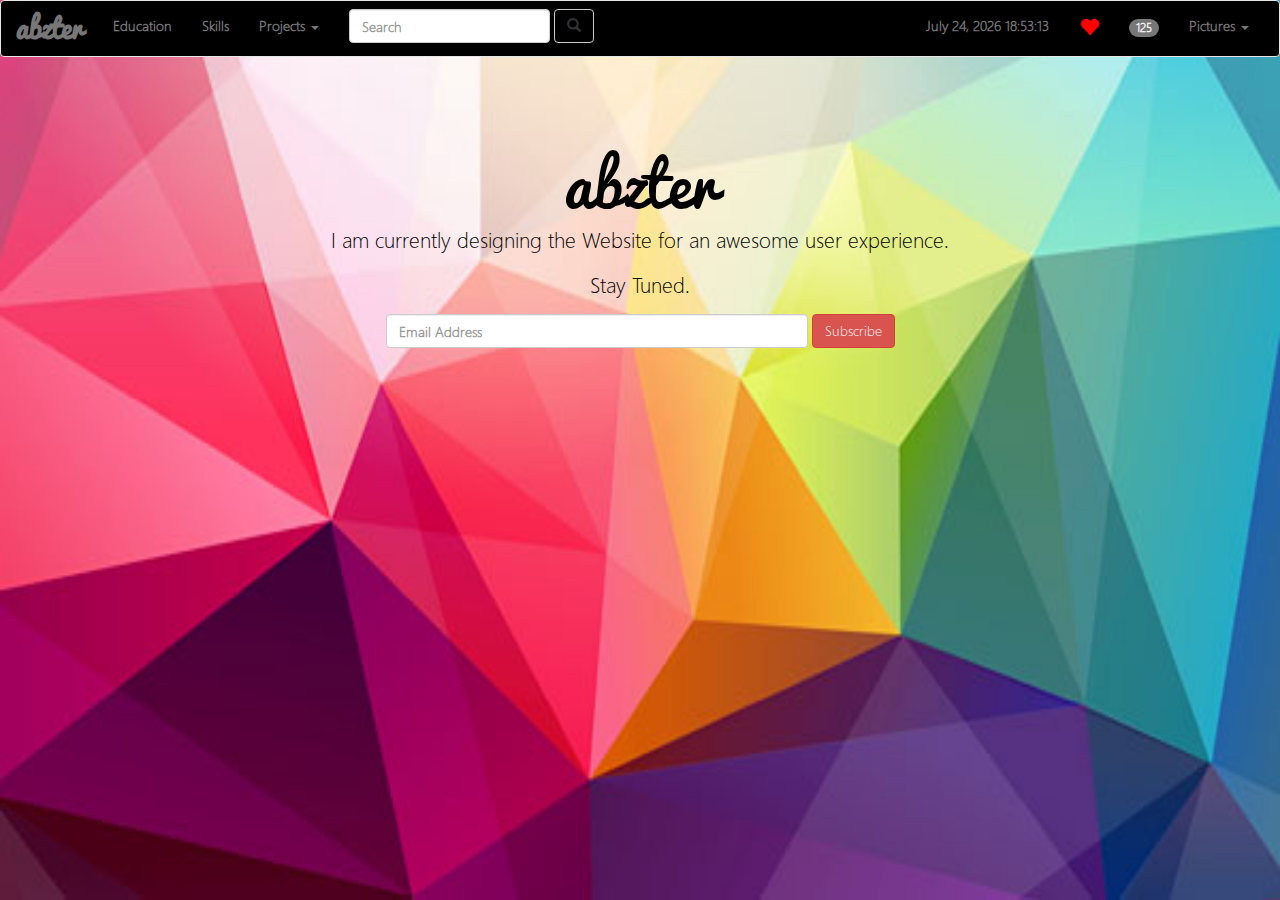
==== index.html @ 92db4ea9 "added github portfolio links" ====
<!DOCTYPE html>
<html lang="en">
<head>
<title>Abbas Hussain</title>
<meta charset="utf-8">
<meta name="viewport" content="width=device-width, initial-scale=1">
<link rel="stylesheet" href="http://maxcdn.bootstrapcdn.com/bootstrap/3.3.5/css/bootstrap.min.css">
<link rel="stylesheet" href="animations.css">
<script src="https://ajax.googleapis.com/ajax/libs/jquery/1.12.0/jquery.min.js"></script>
<script src="http://maxcdn.bootstrapcdn.com/bootstrap/3.3.6/js/bootstrap.min.js"></script>

<script src="jquery-2.2.1.min.js"></script>
<script type="text/javascript">
$(document).ready(function() {
  $('#SubscribeButton').click( function() {
    $('[data-toggle="tooltip"]').tooltip();   
    alert('How are you today !!!');
  });
});
</script>


<style>

.mycarouselclass {
  height : 100% ;
}

img {
  object-fit: cover;
  overflow: hidden;
    }

body {
  background-image: url("08.jpg");
  background-repeat: no-repeat;
  background-position: center;
  background-attachment: fixed;
  background-size:100% 100% ;
}

.navbar-default {
  background: rgba(0 ,0 ,0 ,1);
}

#jumbo1 {
  background: rgba(200 ,54 ,54 ,0);
}

#searchbutton {
  background: rgba(0 ,0 ,0 ,0);
}

@font-face {
  font-family: microsoftFont;
    src: url(segoeuil.ttf);
}

@font-face {
  font-family: pacifico;
  src: url(Pacifico.ttf);
}

div {
  font-family: microsoftFont;
  font-weight: bold;
  
}

.name_hover {
  background-color: #ffffff; 
  font-weight: bold;
  }

.glyphicon.glyphicon-heart {
    font-size: 20px;
  color : red ;
}

.glyphicon_heart_hover {
  color : red ;
}

#container1 {
  color: black ;
}


#brandName , #name2 {
  font-family: pacifico;
}

#brandName {
  font-size: 28px;
}
</style>

</head>
<body>
  <nav class="navbar navbar-default">
    <div class="container-fluid">
    <!-- Brand and toggle get grouped for better mobile display -->
      <div class="navbar-header">
        <button type="button" class="navbar-toggle collapsed" data-toggle="collapse" data-target="#bs-example-navbar-collapse-1" aria-expanded="false">
          <span class="sr-only">Toggle navigation</span>
          <span class="icon-bar"></span>
          <span class="icon-bar"></span>
          <span class="icon-bar"></span>
        </button>
        <a class="navbar-brand" href="#" id="brandName">abzter</a>
      </div>

    <!-- Collect the nav links, forms, and other content for toggling -->
      <div class="collapse navbar-collapse" id="bs-example-navbar-collapse-1">
        <ul class="nav navbar-nav">
          <li id="li1"><a href="#">Education <span class="sr-only">(current)</span></a></li>
          <li id="li2"><a href="#">Skills</a></li>
          <li class="dropdown" id="dropdown1">
            <a href="http://google.com" class="dropdown-toggle" data-toggle="dropdown" role="button" aria-haspopup="true" aria-expanded="false">Projects <span class="caret"></span></a>
            <ul class="dropdown-menu">
              <li><a href="https://github.com/abzter10690/">TreeFinder</a></li>
              <li><a href="https://github.com/abzter10690/LibrarySystem">Library Management System</a></li>
              <li><a href="https://github.com/abzter10690/ExpertizaChefSolo">Automated Deployment of Ruby on Rails App</a></li>
              <li><a href="#"></a></li>
              <li role="separator" class="divider"></li>
              <li><a href="https://github.com/abzter10690/">Twitter Sentiment Analysis</a></li>
              <li><a href="https://github.com/abzter10690/">Music Recommendation System</a></li>
              <li role="separator" class="divider"></li>
              <!--<li><a href="https://github.com/abzter10690/">Insurance Bundling App Prototype</a></li> -->
            </ul>
          </li>
        </ul>

        <form class="navbar-form navbar-left" role="search">
          <div class="form-group">
            <input type="text" class="form-control" placeholder="Search">
          </div>
          <button type="submit" class="btn btn-default" id="searchbutton"><span class="glyphicon glyphicon-search"></span></button>
        </form>
    
        <ul class="nav navbar-nav navbar-right">
        <!-- <li id="li3"><a href="#">Pictures</a></li> --> 
          <li class="dropdown"><a href="#" ><span id="clockbox"></span></a></li>   
          <li class="dropdown">
            <a href="#" data-toggle="tooltip" title="Yes I Like it."><span class="glyphicon glyphicon-heart pulse" id="glyph1"></span></a>      
          </li>
          <li class="dropdown"><a href="#"><span class="badge">125</span></a></li>
          <li class="dropdown" id="dropdown2">
            <a href="#" class="dropdown-toggle" data-toggle="dropdown" role="button" aria-haspopup="true" aria-expanded="false">Pictures <span class="caret"></span></a>
            <ul class="dropdown-menu">
              <li><a href="#">NCSU Life</a></li>
              <li><a href="#">New York Trip</a></li>
              <li><a href="#">Mumbai Trip</a></li>
              <li role="separator" class="divider"></li>
              <li><a href="#">Nikah</a></li>
            </ul>
          </li>
        </ul>
    </div><!-- /.navbar-collapse -->
  </div><!-- /.container-fluid -->
</nav>
 
<div class="container" id="container1">
  <div class="jumbotron text-center" id="jumbo1">
    <h1 id="name2">abzter</h1>
    <p>I am currently designing the Website for an awesome user experience.</p>
    <p>Stay Tuned.</p>
    <form class="form-inline">
    <input type="email" class="form-control" size="50" placeholder="Email Address">
    <button type="button" class="btn btn-danger" id="SubscribeButton">Subscribe</button>
    </form>
  </div>
</div>


<script type="text/javascript">

  $('#searchbutton').hover(
  function () {$('#searchbutton').css('background','rgba(256 ,256 , 256 ,1)');} , 
  function () {$('#searchbutton').css('background','rgba(256 ,256 , 256 ,0)');}
  );
  $('#dropdown1').hover(function(){$(this).toggleClass('active');});
  $('#dropdown2').hover(function(){$(this).toggleClass('active');});
  $('#li1').hover(function(){$(this).toggleClass('active');});
  $('#li2').hover(function(){$(this).toggleClass('active');});
  $('.glyphicon').hover(
        function () {
            $(this).addClass('glyphicon_heart_hover');
        },
        function () {
            $(this).removeClass('glyphicon_heart_hover');
        }
    );
</script>

<script type="text/javascript">
var tmonth=new Array("January","February","March","April","May","June","July","August","September","October","November","December");

function GetClock(){
var d=new Date();
var nmonth=d.getMonth(),ndate=d.getDate(),nyear=d.getYear();
if(nyear<1000) nyear+=1900;

var nhour=d.getHours(),nmin=d.getMinutes(),nsec=d.getSeconds();
if(nmin<=9) nmin="0"+nmin
if(nsec<=9) nsec="0"+nsec;

document.getElementById('clockbox').innerHTML=""+tmonth[nmonth]+" "+ndate+", "+nyear+" "+nhour+":"+nmin+":"+nsec+"";
}

window.onload=function(){
GetClock();
setInterval(GetClock,1000);
}
</script>




</body>
</html>
---- animations.css ----
/*
==============================================
CSS3 ANIMATION CHEAT SHEET
==============================================

Made by Justin Aguilar

www.justinaguilar.com/animations/

Questions, comments, concerns, love letters:
justin@justinaguilar.com
==============================================
*/

/*
==============================================
slideDown
==============================================
*/


.slideDown{
	animation-name: slideDown;
	-webkit-animation-name: slideDown;	

	animation-duration: 1s;	
	-webkit-animation-duration: 1s;

	animation-timing-function: ease;	
	-webkit-animation-timing-function: ease;	

	visibility: visible !important;						
}

@keyframes slideDown {
	0% {
		transform: translateY(-100%);
	}
	50%{
		transform: translateY(8%);
	}
	65%{
		transform: translateY(-4%);
	}
	80%{
		transform: translateY(4%);
	}
	95%{
		transform: translateY(-2%);
	}			
	100% {
		transform: translateY(0%);
	}		
}

@-webkit-keyframes slideDown {
	0% {
		-webkit-transform: translateY(-100%);
	}
	50%{
		-webkit-transform: translateY(8%);
	}
	65%{
		-webkit-transform: translateY(-4%);
	}
	80%{
		-webkit-transform: translateY(4%);
	}
	95%{
		-webkit-transform: translateY(-2%);
	}			
	100% {
		-webkit-transform: translateY(0%);
	}	
}

/*
==============================================
slideUp
==============================================
*/


.slideUp{
	animation-name: slideUp;
	-webkit-animation-name: slideUp;	

	animation-duration: 1s;	
	-webkit-animation-duration: 1s;

	animation-timing-function: ease;	
	-webkit-animation-timing-function: ease;

	visibility: visible !important;			
}

@keyframes slideUp {
	0% {
		transform: translateY(100%);
	}
	50%{
		transform: translateY(-8%);
	}
	65%{
		transform: translateY(4%);
	}
	80%{
		transform: translateY(-4%);
	}
	95%{
		transform: translateY(2%);
	}			
	100% {
		transform: translateY(0%);
	}	
}

@-webkit-keyframes slideUp {
	0% {
		-webkit-transform: translateY(100%);
	}
	50%{
		-webkit-transform: translateY(-8%);
	}
	65%{
		-webkit-transform: translateY(4%);
	}
	80%{
		-webkit-transform: translateY(-4%);
	}
	95%{
		-webkit-transform: translateY(2%);
	}			
	100% {
		-webkit-transform: translateY(0%);
	}	
}

/*
==============================================
slideLeft
==============================================
*/


.slideLeft{
	animation-name: slideLeft;
	-webkit-animation-name: slideLeft;	

	animation-duration: 1s;	
	-webkit-animation-duration: 1s;

	animation-timing-function: ease-in-out;	
	-webkit-animation-timing-function: ease-in-out;		

	visibility: visible !important;	
}

@keyframes slideLeft {
	0% {
		transform: translateX(150%);
	}
	50%{
		transform: translateX(-8%);
	}
	65%{
		transform: translateX(4%);
	}
	80%{
		transform: translateX(-4%);
	}
	95%{
		transform: translateX(2%);
	}			
	100% {
		transform: translateX(0%);
	}
}

@-webkit-keyframes slideLeft {
	0% {
		-webkit-transform: translateX(150%);
	}
	50%{
		-webkit-transform: translateX(-8%);
	}
	65%{
		-webkit-transform: translateX(4%);
	}
	80%{
		-webkit-transform: translateX(-4%);
	}
	95%{
		-webkit-transform: translateX(2%);
	}			
	100% {
		-webkit-transform: translateX(0%);
	}
}

/*
==============================================
slideRight
==============================================
*/


.slideRight{
	animation-name: slideRight;
	-webkit-animation-name: slideRight;	

	animation-duration: 1s;	
	-webkit-animation-duration: 1s;

	animation-timing-function: ease-in-out;	
	-webkit-animation-timing-function: ease-in-out;		

	visibility: visible !important;	
}

@keyframes slideRight {
	0% {
		transform: translateX(-150%);
	}
	50%{
		transform: translateX(8%);
	}
	65%{
		transform: translateX(-4%);
	}
	80%{
		transform: translateX(4%);
	}
	95%{
		transform: translateX(-2%);
	}			
	100% {
		transform: translateX(0%);
	}	
}

@-webkit-keyframes slideRight {
	0% {
		-webkit-transform: translateX(-150%);
	}
	50%{
		-webkit-transform: translateX(8%);
	}
	65%{
		-webkit-transform: translateX(-4%);
	}
	80%{
		-webkit-transform: translateX(4%);
	}
	95%{
		-webkit-transform: translateX(-2%);
	}			
	100% {
		-webkit-transform: translateX(0%);
	}
}

/*
==============================================
slideExpandUp
==============================================
*/


.slideExpandUp{
	animation-name: slideExpandUp;
	-webkit-animation-name: slideExpandUp;	

	animation-duration: 1.6s;	
	-webkit-animation-duration: 1.6s;

	animation-timing-function: ease-out;	
	-webkit-animation-timing-function: ease -out;

	visibility: visible !important;	
}

@keyframes slideExpandUp {
	0% {
		transform: translateY(100%) scaleX(0.5);
	}
	30%{
		transform: translateY(-8%) scaleX(0.5);
	}	
	40%{
		transform: translateY(2%) scaleX(0.5);
	}
	50%{
		transform: translateY(0%) scaleX(1.1);
	}
	60%{
		transform: translateY(0%) scaleX(0.9);		
	}
	70% {
		transform: translateY(0%) scaleX(1.05);
	}			
	80%{
		transform: translateY(0%) scaleX(0.95);		
	}
	90% {
		transform: translateY(0%) scaleX(1.02);
	}	
	100%{
		transform: translateY(0%) scaleX(1);		
	}
}

@-webkit-keyframes slideExpandUp {
	0% {
		-webkit-transform: translateY(100%) scaleX(0.5);
	}
	30%{
		-webkit-transform: translateY(-8%) scaleX(0.5);
	}	
	40%{
		-webkit-transform: translateY(2%) scaleX(0.5);
	}
	50%{
		-webkit-transform: translateY(0%) scaleX(1.1);
	}
	60%{
		-webkit-transform: translateY(0%) scaleX(0.9);		
	}
	70% {
		-webkit-transform: translateY(0%) scaleX(1.05);
	}			
	80%{
		-webkit-transform: translateY(0%) scaleX(0.95);		
	}
	90% {
		-webkit-transform: translateY(0%) scaleX(1.02);
	}	
	100%{
		-webkit-transform: translateY(0%) scaleX(1);		
	}
}

/*
==============================================
expandUp
==============================================
*/


.expandUp{
	animation-name: expandUp;
	-webkit-animation-name: expandUp;	

	animation-duration: 0.7s;	
	-webkit-animation-duration: 0.7s;

	animation-timing-function: ease;	
	-webkit-animation-timing-function: ease;		

	visibility: visible !important;	
}

@keyframes expandUp {
	0% {
		transform: translateY(100%) scale(0.6) scaleY(0.5);
	}
	60%{
		transform: translateY(-7%) scaleY(1.12);
	}
	75%{
		transform: translateY(3%);
	}	
	100% {
		transform: translateY(0%) scale(1) scaleY(1);
	}	
}

@-webkit-keyframes expandUp {
	0% {
		-webkit-transform: translateY(100%) scale(0.6) scaleY(0.5);
	}
	60%{
		-webkit-transform: translateY(-7%) scaleY(1.12);
	}
	75%{
		-webkit-transform: translateY(3%);
	}	
	100% {
		-webkit-transform: translateY(0%) scale(1) scaleY(1);
	}	
}

/*
==============================================
fadeIn
==============================================
*/

.fadeIn{
	animation-name: fadeIn;
	-webkit-animation-name: fadeIn;	

	animation-duration: 1.5s;	
	-webkit-animation-duration: 1.5s;

	animation-timing-function: ease-in-out;	
	-webkit-animation-timing-function: ease-in-out;		

	visibility: visible !important;	
}

@keyframes fadeIn {
	0% {
		transform: scale(0);
		opacity: 0.0;		
	}
	60% {
		transform: scale(1.1);	
	}
	80% {
		transform: scale(0.9);
		opacity: 1;	
	}	
	100% {
		transform: scale(1);
		opacity: 1;	
	}		
}

@-webkit-keyframes fadeIn {
	0% {
		-webkit-transform: scale(0);
		opacity: 0.0;		
	}
	60% {
		-webkit-transform: scale(1.1);
	}
	80% {
		-webkit-transform: scale(0.9);
		opacity: 1;	
	}	
	100% {
		-webkit-transform: scale(1);
		opacity: 1;	
	}		
}

/*
==============================================
expandOpen
==============================================
*/


.expandOpen{
	animation-name: expandOpen;
	-webkit-animation-name: expandOpen;	

	animation-duration: 1.2s;	
	-webkit-animation-duration: 1.2s;

	animation-timing-function: ease-out;	
	-webkit-animation-timing-function: ease-out;	

	visibility: visible !important;	
}

@keyframes expandOpen {
	0% {
		transform: scale(1.8);		
	}
	50% {
		transform: scale(0.95);
	}	
	80% {
		transform: scale(1.05);
	}
	90% {
		transform: scale(0.98);
	}	
	100% {
		transform: scale(1);
	}			
}

@-webkit-keyframes expandOpen {
	0% {
		-webkit-transform: scale(1.8);		
	}
	50% {
		-webkit-transform: scale(0.95);
	}	
	80% {
		-webkit-transform: scale(1.05);
	}
	90% {
		-webkit-transform: scale(0.98);
	}	
	100% {
		-webkit-transform: scale(1);
	}					
}

/*
==============================================
bigEntrance
==============================================
*/


.bigEntrance{
	animation-name: bigEntrance;
	-webkit-animation-name: bigEntrance;	

	animation-duration: 1.6s;	
	-webkit-animation-duration: 1.6s;

	animation-timing-function: ease-out;	
	-webkit-animation-timing-function: ease-out;	

	visibility: visible !important;			
}

@keyframes bigEntrance {
	0% {
		transform: scale(0.3) rotate(6deg) translateX(-30%) translateY(30%);
		opacity: 0.2;
	}
	30% {
		transform: scale(1.03) rotate(-2deg) translateX(2%) translateY(-2%);		
		opacity: 1;
	}
	45% {
		transform: scale(0.98) rotate(1deg) translateX(0%) translateY(0%);
		opacity: 1;
	}
	60% {
		transform: scale(1.01) rotate(-1deg) translateX(0%) translateY(0%);		
		opacity: 1;
	}	
	75% {
		transform: scale(0.99) rotate(1deg) translateX(0%) translateY(0%);
		opacity: 1;
	}
	90% {
		transform: scale(1.01) rotate(0deg) translateX(0%) translateY(0%);		
		opacity: 1;
	}	
	100% {
		transform: scale(1) rotate(0deg) translateX(0%) translateY(0%);
		opacity: 1;
	}		
}

@-webkit-keyframes bigEntrance {
	0% {
		-webkit-transform: scale(0.3) rotate(6deg) translateX(-30%) translateY(30%);
		opacity: 0.2;
	}
	30% {
		-webkit-transform: scale(1.03) rotate(-2deg) translateX(2%) translateY(-2%);		
		opacity: 1;
	}
	45% {
		-webkit-transform: scale(0.98) rotate(1deg) translateX(0%) translateY(0%);
		opacity: 1;
	}
	60% {
		-webkit-transform: scale(1.01) rotate(-1deg) translateX(0%) translateY(0%);		
		opacity: 1;
	}	
	75% {
		-webkit-transform: scale(0.99) rotate(1deg) translateX(0%) translateY(0%);
		opacity: 1;
	}
	90% {
		-webkit-transform: scale(1.01) rotate(0deg) translateX(0%) translateY(0%);		
		opacity: 1;
	}	
	100% {
		-webkit-transform: scale(1) rotate(0deg) translateX(0%) translateY(0%);
		opacity: 1;
	}				
}

/*
==============================================
hatch
==============================================
*/

.hatch{
	animation-name: hatch;
	-webkit-animation-name: hatch;	

	animation-duration: 2s;	
	-webkit-animation-duration: 2s;

	animation-timing-function: ease-in-out;	
	-webkit-animation-timing-function: ease-in-out;

	transform-origin: 50% 100%;
	-ms-transform-origin: 50% 100%;
	-webkit-transform-origin: 50% 100%; 

	visibility: visible !important;		
}

@keyframes hatch {
	0% {
		transform: rotate(0deg) scaleY(0.6);
	}
	20% {
		transform: rotate(-2deg) scaleY(1.05);
	}
	35% {
		transform: rotate(2deg) scaleY(1);
	}
	50% {
		transform: rotate(-2deg);
	}	
	65% {
		transform: rotate(1deg);
	}	
	80% {
		transform: rotate(-1deg);
	}		
	100% {
		transform: rotate(0deg);
	}									
}

@-webkit-keyframes hatch {
	0% {
		-webkit-transform: rotate(0deg) scaleY(0.6);
	}
	20% {
		-webkit-transform: rotate(-2deg) scaleY(1.05);
	}
	35% {
		-webkit-transform: rotate(2deg) scaleY(1);
	}
	50% {
		-webkit-transform: rotate(-2deg);
	}	
	65% {
		-webkit-transform: rotate(1deg);
	}	
	80% {
		-webkit-transform: rotate(-1deg);
	}		
	100% {
		-webkit-transform: rotate(0deg);
	}		
}


/*
==============================================
bounce
==============================================
*/


.bounce{
	animation-name: bounce;
	-webkit-animation-name: bounce;	

	animation-duration: 1.6s;	
	-webkit-animation-duration: 1.6s;

	animation-timing-function: ease;	
	-webkit-animation-timing-function: ease;	
	
	transform-origin: 50% 100%;
	-ms-transform-origin: 50% 100%;
	-webkit-transform-origin: 50% 100%; 	
}

@keyframes bounce {
	0% {
		transform: translateY(0%) scaleY(0.6);
	}
	60%{
		transform: translateY(-100%) scaleY(1.1);
	}
	70%{
		transform: translateY(0%) scaleY(0.95) scaleX(1.05);
	}
	80%{
		transform: translateY(0%) scaleY(1.05) scaleX(1);
	}	
	90%{
		transform: translateY(0%) scaleY(0.95) scaleX(1);
	}				
	100%{
		transform: translateY(0%) scaleY(1) scaleX(1);
	}	
}

@-webkit-keyframes bounce {
	0% {
		-webkit-transform: translateY(0%) scaleY(0.6);
	}
	60%{
		-webkit-transform: translateY(-100%) scaleY(1.1);
	}
	70%{
		-webkit-transform: translateY(0%) scaleY(0.95) scaleX(1.05);
	}
	80%{
		-webkit-transform: translateY(0%) scaleY(1.05) scaleX(1);
	}	
	90%{
		-webkit-transform: translateY(0%) scaleY(0.95) scaleX(1);
	}				
	100%{
		-webkit-transform: translateY(0%) scaleY(1) scaleX(1);
	}		
}


/*
==============================================
pulse
==============================================
*/

.pulse{
	animation-name: pulse;
	-webkit-animation-name: pulse;	

	animation-duration: 1.5s;	
	-webkit-animation-duration: 1.5s;

	animation-iteration-count: infinite;
	-webkit-animation-iteration-count: infinite;
}

@keyframes pulse {
	0% {
		transform: scale(0.9);
		opacity: 0.7;		
	}
	50% {
		transform: scale(1);
		opacity: 1;	
	}	
	100% {
		transform: scale(0.9);
		opacity: 0.7;	
	}			
}

@-webkit-keyframes pulse {
	0% {
		-webkit-transform: scale(0.95);
		opacity: 0.7;		
	}
	50% {
		-webkit-transform: scale(1);
		opacity: 1;	
	}	
	100% {
		-webkit-transform: scale(0.95);
		opacity: 0.7;	
	}			
}

/*
==============================================
floating
==============================================
*/

.floating{
	animation-name: floating;
	-webkit-animation-name: floating;

	animation-duration: 1.5s;	
	-webkit-animation-duration: 1.5s;

	animation-iteration-count: infinite;
	-webkit-animation-iteration-count: infinite;
}

@keyframes floating {
	0% {
		transform: translateY(0%);	
	}
	50% {
		transform: translateY(8%);	
	}	
	100% {
		transform: translateY(0%);
	}			
}

@-webkit-keyframes floating {
	0% {
		-webkit-transform: translateY(0%);	
	}
	50% {
		-webkit-transform: translateY(8%);	
	}	
	100% {
		-webkit-transform: translateY(0%);
	}			
}

/*
==============================================
tossing
==============================================
*/

.tossing{
	animation-name: tossing;
	-webkit-animation-name: tossing;	

	animation-duration: 2.5s;	
	-webkit-animation-duration: 2.5s;

	animation-iteration-count: infinite;
	-webkit-animation-iteration-count: infinite;
}

@keyframes tossing {
	0% {
		transform: rotate(-4deg);	
	}
	50% {
		transform: rotate(4deg);
	}
	100% {
		transform: rotate(-4deg);	
	}						
}

@-webkit-keyframes tossing {
	0% {
		-webkit-transform: rotate(-4deg);	
	}
	50% {
		-webkit-transform: rotate(4deg);
	}
	100% {
		-webkit-transform: rotate(-4deg);	
	}				
}

/*
==============================================
pullUp
==============================================
*/

.pullUp{
	animation-name: pullUp;
	-webkit-animation-name: pullUp;	

	animation-duration: 1.1s;	
	-webkit-animation-duration: 1.1s;

	animation-timing-function: ease-out;	
	-webkit-animation-timing-function: ease-out;	

	transform-origin: 50% 100%;
	-ms-transform-origin: 50% 100%;
	-webkit-transform-origin: 50% 100%; 		
}

@keyframes pullUp {
	0% {
		transform: scaleY(0.1);
	}
	40% {
		transform: scaleY(1.02);
	}
	60% {
		transform: scaleY(0.98);
	}
	80% {
		transform: scaleY(1.01);
	}
	100% {
		transform: scaleY(0.98);
	}				
	80% {
		transform: scaleY(1.01);
	}
	100% {
		transform: scaleY(1);
	}							
}

@-webkit-keyframes pullUp {
	0% {
		-webkit-transform: scaleY(0.1);
	}
	40% {
		-webkit-transform: scaleY(1.02);
	}
	60% {
		-webkit-transform: scaleY(0.98);
	}
	80% {
		-webkit-transform: scaleY(1.01);
	}
	100% {
		-webkit-transform: scaleY(0.98);
	}				
	80% {
		-webkit-transform: scaleY(1.01);
	}
	100% {
		-webkit-transform: scaleY(1);
	}		
}

/*
==============================================
pullDown
==============================================
*/

.pullDown{
	animation-name: pullDown;
	-webkit-animation-name: pullDown;	

	animation-duration: 1.1s;	
	-webkit-animation-duration: 1.1s;

	animation-timing-function: ease-out;	
	-webkit-animation-timing-function: ease-out;	

	transform-origin: 50% 0%;
	-ms-transform-origin: 50% 0%;
	-webkit-transform-origin: 50% 0%; 		
}

@keyframes pullDown {
	0% {
		transform: scaleY(0.1);
	}
	40% {
		transform: scaleY(1.02);
	}
	60% {
		transform: scaleY(0.98);
	}
	80% {
		transform: scaleY(1.01);
	}
	100% {
		transform: scaleY(0.98);
	}				
	80% {
		transform: scaleY(1.01);
	}
	100% {
		transform: scaleY(1);
	}							
}

@-webkit-keyframes pullDown {
	0% {
		-webkit-transform: scaleY(0.1);
	}
	40% {
		-webkit-transform: scaleY(1.02);
	}
	60% {
		-webkit-transform: scaleY(0.98);
	}
	80% {
		-webkit-transform: scaleY(1.01);
	}
	100% {
		-webkit-transform: scaleY(0.98);
	}				
	80% {
		-webkit-transform: scaleY(1.01);
	}
	100% {
		-webkit-transform: scaleY(1);
	}		
}

/*
==============================================
stretchLeft
==============================================
*/

.stretchLeft{
	animation-name: stretchLeft;
	-webkit-animation-name: stretchLeft;	

	animation-duration: 1.5s;	
	-webkit-animation-duration: 1.5s;

	animation-timing-function: ease-out;	
	-webkit-animation-timing-function: ease-out;	

	transform-origin: 100% 0%;
	-ms-transform-origin: 100% 0%;
	-webkit-transform-origin: 100% 0%; 
}

@keyframes stretchLeft {
	0% {
		transform: scaleX(0.3);
	}
	40% {
		transform: scaleX(1.02);
	}
	60% {
		transform: scaleX(0.98);
	}
	80% {
		transform: scaleX(1.01);
	}
	100% {
		transform: scaleX(0.98);
	}				
	80% {
		transform: scaleX(1.01);
	}
	100% {
		transform: scaleX(1);
	}							
}

@-webkit-keyframes stretchLeft {
	0% {
		-webkit-transform: scaleX(0.3);
	}
	40% {
		-webkit-transform: scaleX(1.02);
	}
	60% {
		-webkit-transform: scaleX(0.98);
	}
	80% {
		-webkit-transform: scaleX(1.01);
	}
	100% {
		-webkit-transform: scaleX(0.98);
	}				
	80% {
		-webkit-transform: scaleX(1.01);
	}
	100% {
		-webkit-transform: scaleX(1);
	}		
}

/*
==============================================
stretchRight
==============================================
*/

.stretchRight{
	animation-name: stretchRight;
	-webkit-animation-name: stretchRight;	

	animation-duration: 1.5s;	
	-webkit-animation-duration: 1.5s;

	animation-timing-function: ease-out;	
	-webkit-animation-timing-function: ease-out;	

	transform-origin: 0% 0%;
	-ms-transform-origin: 0% 0%;
	-webkit-transform-origin: 0% 0%; 		
}

@keyframes stretchRight {
	0% {
		transform: scaleX(0.3);
	}
	40% {
		transform: scaleX(1.02);
	}
	60% {
		transform: scaleX(0.98);
	}
	80% {
		transform: scaleX(1.01);
	}
	100% {
		transform: scaleX(0.98);
	}				
	80% {
		transform: scaleX(1.01);
	}
	100% {
		transform: scaleX(1);
	}							
}

@-webkit-keyframes stretchRight {
	0% {
		-webkit-transform: scaleX(0.3);
	}
	40% {
		-webkit-transform: scaleX(1.02);
	}
	60% {
		-webkit-transform: scaleX(0.98);
	}
	80% {
		-webkit-transform: scaleX(1.01);
	}
	100% {
		-webkit-transform: scaleX(0.98);
	}				
	80% {
		-webkit-transform: scaleX(1.01);
	}
	100% {
		-webkit-transform: scaleX(1);
	}		
}
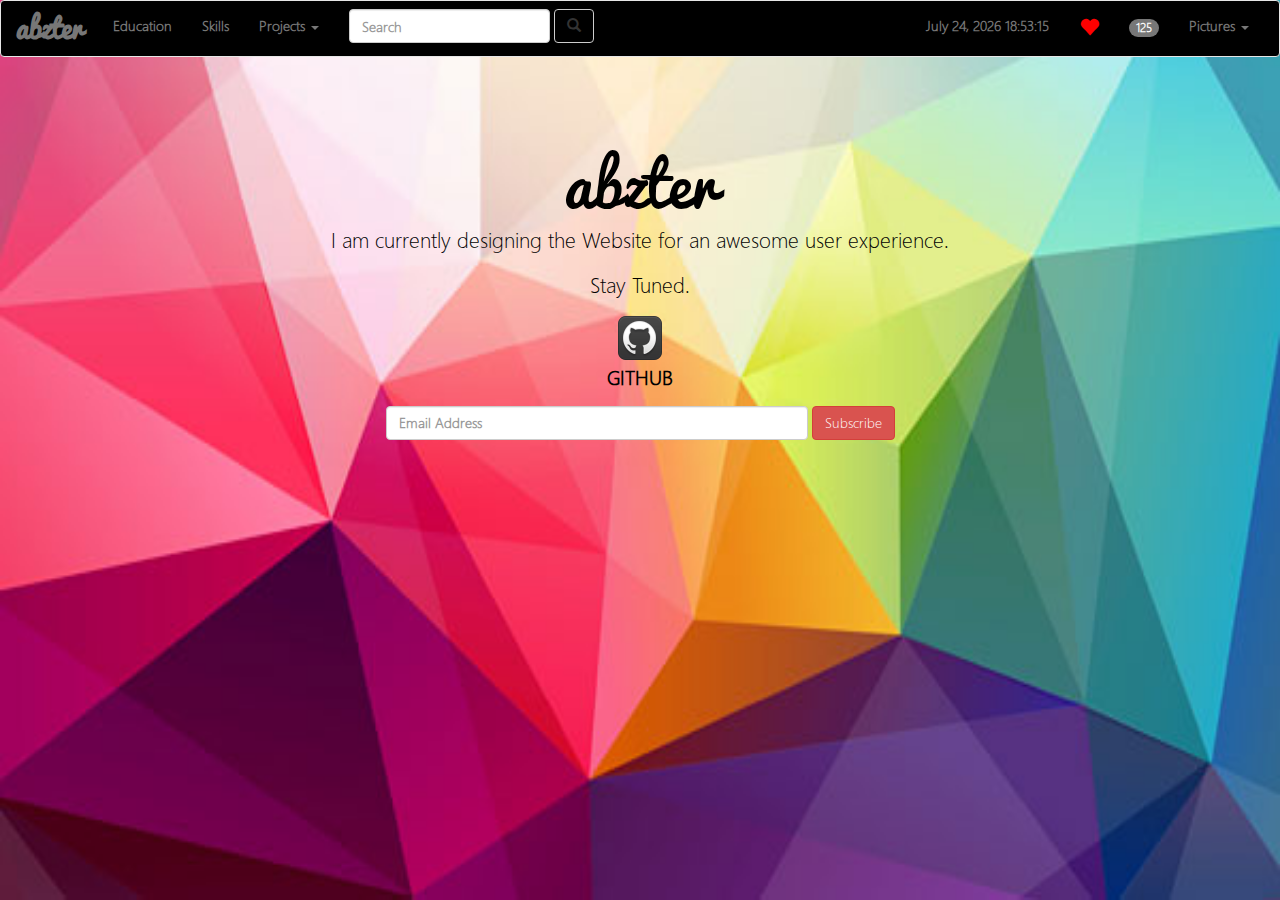
==== commit 7f6d3ba9: "github icon and main link" ====
--- a/index.html
+++ b/index.html
@@ -93,6 +93,12 @@
 
 #brandName {
   font-size: 28px;
+}
+
+#github {
+
+  font-size: 20px ;
+  color : black;
 }
 </style>
 
@@ -166,6 +172,9 @@
     <h1 id="name2">abzter</h1>
     <p>I am currently designing the Website for an awesome user experience.</p>
     <p>Stay Tuned.</p>
+    <img src="github.png"/></br>
+    <a href="https://github.com/abzter10690" id="github"> <bold>GITHUB </bold></a>
+    <p></p>
     <form class="form-inline">
     <input type="email" class="form-control" size="50" placeholder="Email Address">
     <button type="button" class="btn btn-danger" id="SubscribeButton">Subscribe</button>
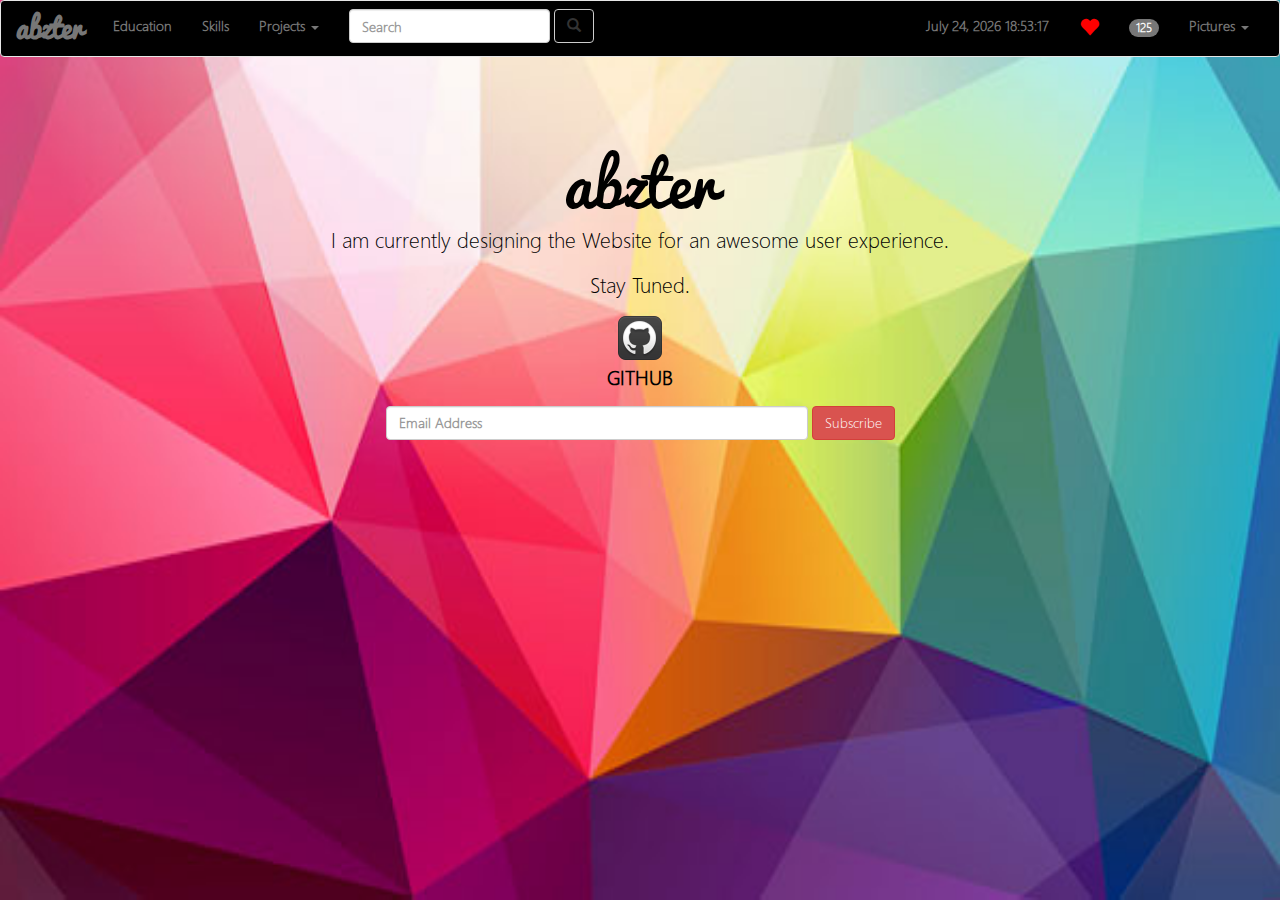
==== commit 42df216e: "Added Google Analytics" ====
--- a/index.html
+++ b/index.html
@@ -101,6 +101,17 @@
   color : black;
 }
 </style>
+
+<script>
+  (function(i,s,o,g,r,a,m){i['GoogleAnalyticsObject']=r;i[r]=i[r]||function(){
+  (i[r].q=i[r].q||[]).push(arguments)},i[r].l=1*new Date();a=s.createElement(o),
+  m=s.getElementsByTagName(o)[0];a.async=1;a.src=g;m.parentNode.insertBefore(a,m)
+  })(window,document,'script','//www.google-analytics.com/analytics.js','ga');
+
+  ga('create', 'UA-75299518-1', 'auto');
+  ga('send', 'pageview');
+
+</script>
 
 </head>
 <body>
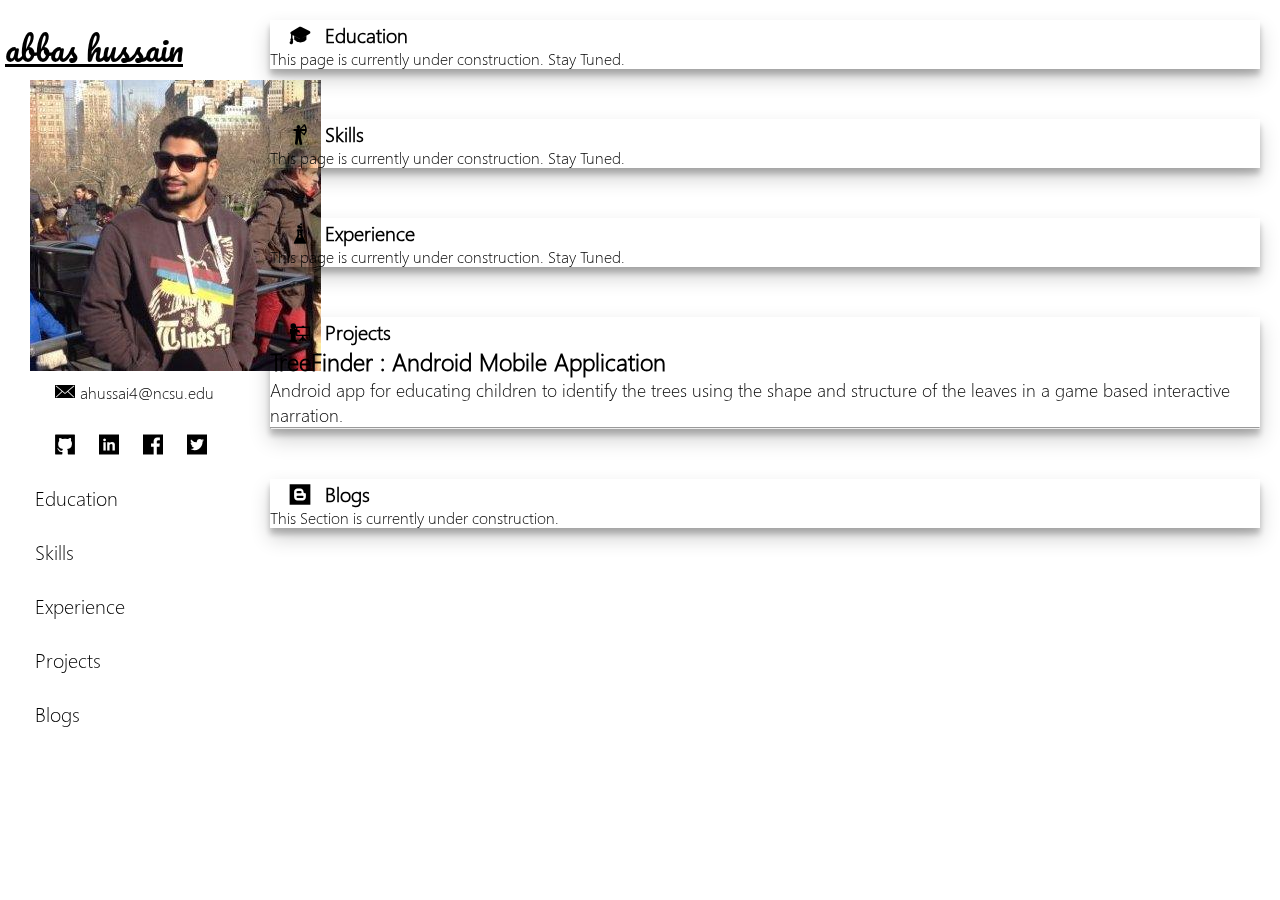
==== commit aa822cb8: "Added new version of home page and associated assets" ====
--- a/index.html
+++ b/index.html
@@ -1,243 +1,147 @@
+<!DOCTYPE html>
+<html>
+  <head>
+    <meta charset="utf-8">
+    <title>abzter</title>
+    <!-- Latest compiled and minified CSS -->
+    <link rel="stylesheet" href="https://maxcdn.bootstrapcdn.com/bootstrap/3.3.6/css/bootstrap.min.css"
+    integrity="sha384-1q8mTJOASx8j1Au+a5WDVnPi2lkFfwwEAa8hDDdjZlpLegxhjVME1fgjWPGmkzs7"
+    crossorigin="anonymous">
 
-<!DOCTYPE html>
-<html lang="en">
-<head>
-<title>Abbas Hussain</title>
-<meta charset="utf-8">
-<meta name="viewport" content="width=device-width, initial-scale=1">
-<link rel="stylesheet" href="http://maxcdn.bootstrapcdn.com/bootstrap/3.3.5/css/bootstrap.min.css">
-<link rel="stylesheet" href="animations.css">
-<script src="https://ajax.googleapis.com/ajax/libs/jquery/1.12.0/jquery.min.js"></script>
-<script src="http://maxcdn.bootstrapcdn.com/bootstrap/3.3.6/js/bootstrap.min.js"></script>
+    <link href='https://fonts.googleapis.com/css?family=Pacifico' rel='stylesheet' type='text/css'>
 
-<script src="jquery-2.2.1.min.js"></script>
-<script type="text/javascript">
-$(document).ready(function() {
-  $('#SubscribeButton').click( function() {
-    $('[data-toggle="tooltip"]').tooltip();   
-    alert('How are you today !!!');
-  });
-});
-</script>
+    <link rel="stylesheet" href="abzter.css" charset="utf-8">
+
+    <link rel="stylesheet" href="fonts/flaticon.css" media="screen" title="no title" charset="utf-8">
+
+    <script   src="https://code.jquery.com/jquery-3.1.0.slim.min.js"
+    integrity="sha256-cRpWjoSOw5KcyIOaZNo4i6fZ9tKPhYYb6i5T9RSVJG8="
+    crossorigin="anonymous"></script>
+
+    <!-- Latest compiled and minified JavaScript -->
+    <script src="https://maxcdn.bootstrapcdn.com/bootstrap/3.3.6/js/bootstrap.min.js"
+    integrity="sha384-0mSbJDEHialfmuBBQP6A4Qrprq5OVfW37PRR3j5ELqxss1yVqOtnepnHVP9aJ7xS"
+    crossorigin="anonymous"></script>
+
+  </head>
+  <body>
+      <div class="navbar" id="navigation-header">
+        <div class="container-fluid">
+          <div class="navbar-header">
+            <a class="navbar-brand" href="#" id="brand">abbas hussain</a>
+          </div>
+
+        </div>
+      </div>
+
+        <div class="" id="sidebar-wrapper">
+          <a href="#" class="thumbnail">
+            <img src="abbas-avatar.jpeg" alt="abbas_image_headshot">
+          </a>
+          <ul>
+            <li><span class="flaticon-closed-email" id="email-con"></span>ahussai4@ncsu.edu</li>
+            <li>
+              <a href="https://github.com/abzter10690"><span class="flaticon-github-logo-silhouette-in-a-square flaticons"></span></a>
+              <a href="https://www.linkedin.com/in/abbashussainncsu"><span class="flaticon-linkedin flaticons"></span></a>
+              <a href="#"><span class="flaticon-facebook flaticons"></span></a>
+              <a href="https://twitter.com/Abzter10690"><span class="flaticon-twitter flaticons"></span></a>
+            </li>
+            <div>
+              <ul>
+                <li class="list-navigation"><a href="#education">Education</a></li>
+                <li class="list-navigation"><a href="#skills">Skills</a></li>
+                <li class="list-navigation"><a href="#experience">Experience</a></li>
+                <li class="list-navigation"><a href="#projects">Projects</a></li>
+                <li class="list-navigation"><a href="#blogs">Blogs</a></li>
+              </ul>
+            </div>
 
 
-<style>
+          </ul>
+        </div>
 
-.mycarouselclass {
-  height : 100% ;
-}
-
-img {
-  object-fit: cover;
-  overflow: hidden;
-    }
-
-body {
-  background-image: url("08.jpg");
-  background-repeat: no-repeat;
-  background-position: center;
-  background-attachment: fixed;
-  background-size:100% 100% ;
-}
-
-.navbar-default {
-  background: rgba(0 ,0 ,0 ,1);
-}
-
-#jumbo1 {
-  background: rgba(200 ,54 ,54 ,0);
-}
-
-#searchbutton {
-  background: rgba(0 ,0 ,0 ,0);
-}
-
-@font-face {
-  font-family: microsoftFont;
-    src: url(segoeuil.ttf);
-}
-
-@font-face {
-  font-family: pacifico;
-  src: url(Pacifico.ttf);
-}
-
-div {
-  font-family: microsoftFont;
-  font-weight: bold;
-  
-}
-
-.name_hover {
-  background-color: #ffffff; 
-  font-weight: bold;
-  }
-
-.glyphicon.glyphicon-heart {
-    font-size: 20px;
-  color : red ;
-}
-
-.glyphicon_heart_hover {
-  color : red ;
-}
-
-#container1 {
-  color: black ;
-}
-
-
-#brandName , #name2 {
-  font-family: pacifico;
-}
-
-#brandName {
-  font-size: 28px;
-}
-
-#github {
-
-  font-size: 20px ;
-  color : black;
-}
-</style>
-
-<script>
-  (function(i,s,o,g,r,a,m){i['GoogleAnalyticsObject']=r;i[r]=i[r]||function(){
-  (i[r].q=i[r].q||[]).push(arguments)},i[r].l=1*new Date();a=s.createElement(o),
-  m=s.getElementsByTagName(o)[0];a.async=1;a.src=g;m.parentNode.insertBefore(a,m)
-  })(window,document,'script','//www.google-analytics.com/analytics.js','ga');
-
-  ga('create', 'UA-75299518-1', 'auto');
-  ga('send', 'pageview');
-
-</script>
-
-</head>
-<body>
-  <nav class="navbar navbar-default">
-    <div class="container-fluid">
-    <!-- Brand and toggle get grouped for better mobile display -->
-      <div class="navbar-header">
-        <button type="button" class="navbar-toggle collapsed" data-toggle="collapse" data-target="#bs-example-navbar-collapse-1" aria-expanded="false">
-          <span class="sr-only">Toggle navigation</span>
-          <span class="icon-bar"></span>
-          <span class="icon-bar"></span>
-          <span class="icon-bar"></span>
-        </button>
-        <a class="navbar-brand" href="#" id="brandName">abzter</a>
-      </div>
-
-    <!-- Collect the nav links, forms, and other content for toggling -->
-      <div class="collapse navbar-collapse" id="bs-example-navbar-collapse-1">
-        <ul class="nav navbar-nav">
-          <li id="li1"><a href="#">Education <span class="sr-only">(current)</span></a></li>
-          <li id="li2"><a href="#">Skills</a></li>
-          <li class="dropdown" id="dropdown1">
-            <a href="http://google.com" class="dropdown-toggle" data-toggle="dropdown" role="button" aria-haspopup="true" aria-expanded="false">Projects <span class="caret"></span></a>
-            <ul class="dropdown-menu">
-              <li><a href="https://github.com/abzter10690/">TreeFinder</a></li>
-              <li><a href="https://github.com/abzter10690/LibrarySystem">Library Management System</a></li>
-              <li><a href="https://github.com/abzter10690/ExpertizaChefSolo">Automated Deployment of Ruby on Rails App</a></li>
-              <li><a href="#"></a></li>
-              <li role="separator" class="divider"></li>
-              <li><a href="https://github.com/abzter10690/">Twitter Sentiment Analysis</a></li>
-              <li><a href="https://github.com/abzter10690/">Music Recommendation System</a></li>
-              <li role="separator" class="divider"></li>
-              <!--<li><a href="https://github.com/abzter10690/">Insurance Bundling App Prototype</a></li> -->
-            </ul>
-          </li>
-        </ul>
-
-        <form class="navbar-form navbar-left" role="search">
-          <div class="form-group">
-            <input type="text" class="form-control" placeholder="Search">
+        <div class="" id="page-content-wrapper">
+          <div class="panel panel-success card" id="education">
+            <div class="panel-heading">
+              <h3 class="panel-title" style="font-size: 20px;">
+                <span class="flaticon-graduate-cap" style="margin-right : 10px;"></span>
+                Education
+              </h3>
+            </div>
+            <div class="panel-body">
+              <p>
+                This page is currently under construction. Stay Tuned.
+              </p>
+            </div>
           </div>
-          <button type="submit" class="btn btn-default" id="searchbutton"><span class="glyphicon glyphicon-search"></span></button>
-        </form>
-    
-        <ul class="nav navbar-nav navbar-right">
-        <!-- <li id="li3"><a href="#">Pictures</a></li> --> 
-          <li class="dropdown"><a href="#" ><span id="clockbox"></span></a></li>   
-          <li class="dropdown">
-            <a href="#" data-toggle="tooltip" title="Yes I Like it."><span class="glyphicon glyphicon-heart pulse" id="glyph1"></span></a>      
-          </li>
-          <li class="dropdown"><a href="#"><span class="badge">125</span></a></li>
-          <li class="dropdown" id="dropdown2">
-            <a href="#" class="dropdown-toggle" data-toggle="dropdown" role="button" aria-haspopup="true" aria-expanded="false">Pictures <span class="caret"></span></a>
-            <ul class="dropdown-menu">
-              <li><a href="#">NCSU Life</a></li>
-              <li><a href="#">New York Trip</a></li>
-              <li><a href="#">Mumbai Trip</a></li>
-              <li role="separator" class="divider"></li>
-              <li><a href="#">Nikah</a></li>
-            </ul>
-          </li>
-        </ul>
-    </div><!-- /.navbar-collapse -->
-  </div><!-- /.container-fluid -->
-</nav>
- 
-<div class="container" id="container1">
-  <div class="jumbotron text-center" id="jumbo1">
-    <h1 id="name2">abzter</h1>
-    <p>I am currently designing the Website for an awesome user experience.</p>
-    <p>Stay Tuned.</p>
-    <img src="github.png"/></br>
-    <a href="https://github.com/abzter10690" id="github"> <bold>GITHUB </bold></a>
-    <p></p>
-    <form class="form-inline">
-    <input type="email" class="form-control" size="50" placeholder="Email Address">
-    <button type="button" class="btn btn-danger" id="SubscribeButton">Subscribe</button>
-    </form>
-  </div>
-</div>
-
-
-<script type="text/javascript">
-
-  $('#searchbutton').hover(
-  function () {$('#searchbutton').css('background','rgba(256 ,256 , 256 ,1)');} , 
-  function () {$('#searchbutton').css('background','rgba(256 ,256 , 256 ,0)');}
-  );
-  $('#dropdown1').hover(function(){$(this).toggleClass('active');});
-  $('#dropdown2').hover(function(){$(this).toggleClass('active');});
-  $('#li1').hover(function(){$(this).toggleClass('active');});
-  $('#li2').hover(function(){$(this).toggleClass('active');});
-  $('.glyphicon').hover(
-        function () {
-            $(this).addClass('glyphicon_heart_hover');
-        },
-        function () {
-            $(this).removeClass('glyphicon_heart_hover');
-        }
-    );
-</script>
-
-<script type="text/javascript">
-var tmonth=new Array("January","February","March","April","May","June","July","August","September","October","November","December");
-
-function GetClock(){
-var d=new Date();
-var nmonth=d.getMonth(),ndate=d.getDate(),nyear=d.getYear();
-if(nyear<1000) nyear+=1900;
-
-var nhour=d.getHours(),nmin=d.getMinutes(),nsec=d.getSeconds();
-if(nmin<=9) nmin="0"+nmin
-if(nsec<=9) nsec="0"+nsec;
-
-document.getElementById('clockbox').innerHTML=""+tmonth[nmonth]+" "+ndate+", "+nyear+" "+nhour+":"+nmin+":"+nsec+"";
-}
-
-window.onload=function(){
-GetClock();
-setInterval(GetClock,1000);
-}
-</script>
+          <div class="panel panel-danger card" id="skills">
+            <div class="panel-heading">
+              <h3 class="panel-title" style="font-size: 20px;">
+                <span class="flaticon-archer" style="margin-right : 10px;"></span>
+                Skills
+              </h3>
+            </div>
+            <div class="panel-body">
+              <p>
+                This page is currently under construction. Stay Tuned.
+              </p>
+            </div>
+          </div>
+          <div class="panel panel-info card" id="experience">
+            <div class="panel-heading">
+              <h3 class="panel-title" style="font-size: 20px;">
+                <span class="flaticon-chemistry" style="margin-right : 10px;"></span>
+                Experience
+              </h3>
+            </div>
+            <div class="panel-body">
+              <p>
+                This page is currently under construction. Stay Tuned.
+              </p>
+            </div>
+          </div>
+          <div class="panel panel-warning card" id="projects">
+            <div class="panel-heading">
+              <h3 class="panel-title" style="font-size: 20px;">
+                <span class="flaticon-instructor-lecture-with-sceen-projection-tool" style="margin-right : 10px;"></span>
+                Projects
+              </h3>
+            </div>
+            <div class="panel-body">
+              <div class="mypanel">
+                <h2>TreeFinder : Android Mobile Application</h2>
+                <p class="para" style="font-size: 18px;">
+                  Android app for educating children to identify the trees using the
+                  shape and structure of the leaves in a game based interactive
+                  narration.
+                </p>
+                <hr>
+              </div>
+            </div>
+          </div>
+          <div class="panel panel-primary card" id="blogs">
+            <div class="panel-heading">
+              <h3 class="panel-title" style="font-size: 20px;">
+                <span class="flaticon-blogger" style="margin-right : 10px;"></span>
+                Blogs
+              </h3>
+            </div>
+            <div class="panel-body">
+            This Section is currently under construction.
+            </div>
+          </div>
+        </div>
 
 
 
+      <!-- <button type="button" class="btn btn-primary" name="button">WOW</button> -->
+      <script type="text/javascript">
+      $(document).ready(function (){
+        // $('button').click(function(){
+        //   alert('The button works');
+        // })
+      })
 
-</body>
+      </script>
+  </body>
 </html>
-
--- a/abzter.css
+++ b/abzter.css
@@ -0,0 +1,111 @@
+@import url(https://fonts.googleapis.com/css?family=Pacifico);
+
+*{
+  margin: 0px;
+  padding: 0px;
+}
+@font-face {
+  font-family: msf;
+  src: url(segoeuil.ttf);
+}
+
+
+body {
+  /*background: url('abzter-bg.jpg') no-repeat;*/
+  background: #fff;
+  font-family: msf ;
+  /*background-attachment: fixed;*/
+}
+
+.navbar {
+  position: fixed;
+}
+
+.para {
+  font-size: 40px:
+}
+
+.panel {
+  margin-right: 20px;
+  margin-left: 20px;
+  margin-bottom: 50px ;
+}
+
+.card {
+  box-shadow: 0 10px 20px rgba(0,0,0,0.19), 0 6px 6px rgba(0,0,0,0.23);
+}
+
+#brand {
+  margin-left: 5px ;
+  font-family: 'Pacifico', cursive;
+  font-size: 32px ;
+  color: #000 ;
+}
+/*#navigation-header {
+  height: 50px;
+  width: auto;
+  background: #607D8B ;
+}*/
+#sidebar-wrapper {
+  /*z-index: -1;*/
+  /*background: #263238 ;*/
+  width: 250px;
+  position: fixed;
+  top: 50px ;
+  left: 0px ;
+  right: 0 ;
+  bottom: 0px ;
+  padding: 30px ;
+
+
+}
+#sidebar-wrapper ul{
+  list-style: none;
+  font-family: msf;
+}
+#sidebar-wrapper ul li{
+  padding: 5px;
+  font-size: 16px ;
+  margin-bottom: 16px ;
+  color: #000 ;
+  transition: 0.5s;
+}
+
+.list-navigation:hover{
+  padding-left: 25px;
+  background: #ffffff ;
+
+  /*border-left: 4px solid #000 ;*/
+}
+
+
+#sidebar-wrapper ul a{
+  text-decoration: none;
+  color: #000 ;
+  font-family: msf;
+  font-size: 20px;
+  transition: .1s;
+}
+
+#sidebar-wrapper ul a:hover{
+
+}
+
+#page-content-wrapper {
+  /*background: #CFD8DC ;*/
+  position: relative;
+  margin-left: 250px ;
+}
+
+#email-con {
+  padding-top: 5px;
+  padding-right: 5px;
+}
+
+h3 {
+  font-size:
+}
+
+#education {
+  margin-top: 20px;
+}
--- a/fonts/flaticon.css
+++ b/fonts/flaticon.css
@@ -0,0 +1,43 @@
+	/*
+  	Flaticon icon font: Flaticon
+  	Creation date: 23/07/2016 06:32
+  	*/
+
+@font-face {
+  font-family: "Flaticon";
+  src: url("./Flaticon.eot");
+  src: url("./Flaticon.eot?#iefix") format("embedded-opentype"),
+       url("./Flaticon.woff") format("woff"),
+       url("./Flaticon.ttf") format("truetype"),
+       url("./Flaticon.svg#Flaticon") format("svg");
+  font-weight: normal;
+  font-style: normal;
+}
+
+@media screen and (-webkit-min-device-pixel-ratio:0) {
+  @font-face {
+    font-family: "Flaticon";
+    src: url("./Flaticon.svg#Flaticon") format("svg");
+  }
+}
+
+[class^="flaticon-"]:before, [class*=" flaticon-"]:before,
+[class^="flaticon-"]:after, [class*=" flaticon-"]:after {   
+  font-family: Flaticon;
+        font-size: 20px;
+font-style: normal;
+margin-left: 20px;
+}
+
+.flaticon-archer:before { content: "\f100"; }
+.flaticon-blogger:before { content: "\f101"; }
+.flaticon-chemistry:before { content: "\f102"; }
+.flaticon-closed-email:before { content: "\f103"; }
+.flaticon-facebook:before { content: "\f104"; }
+.flaticon-first-place-medal:before { content: "\f105"; }
+.flaticon-github-logo-silhouette-in-a-square:before { content: "\f106"; }
+.flaticon-graduate-cap:before { content: "\f107"; }
+.flaticon-idea-symbol-of-a-lightbulb-outline:before { content: "\f108"; }
+.flaticon-instructor-lecture-with-sceen-projection-tool:before { content: "\f109"; }
+.flaticon-linkedin:before { content: "\f10a"; }
+.flaticon-twitter:before { content: "\f10b"; }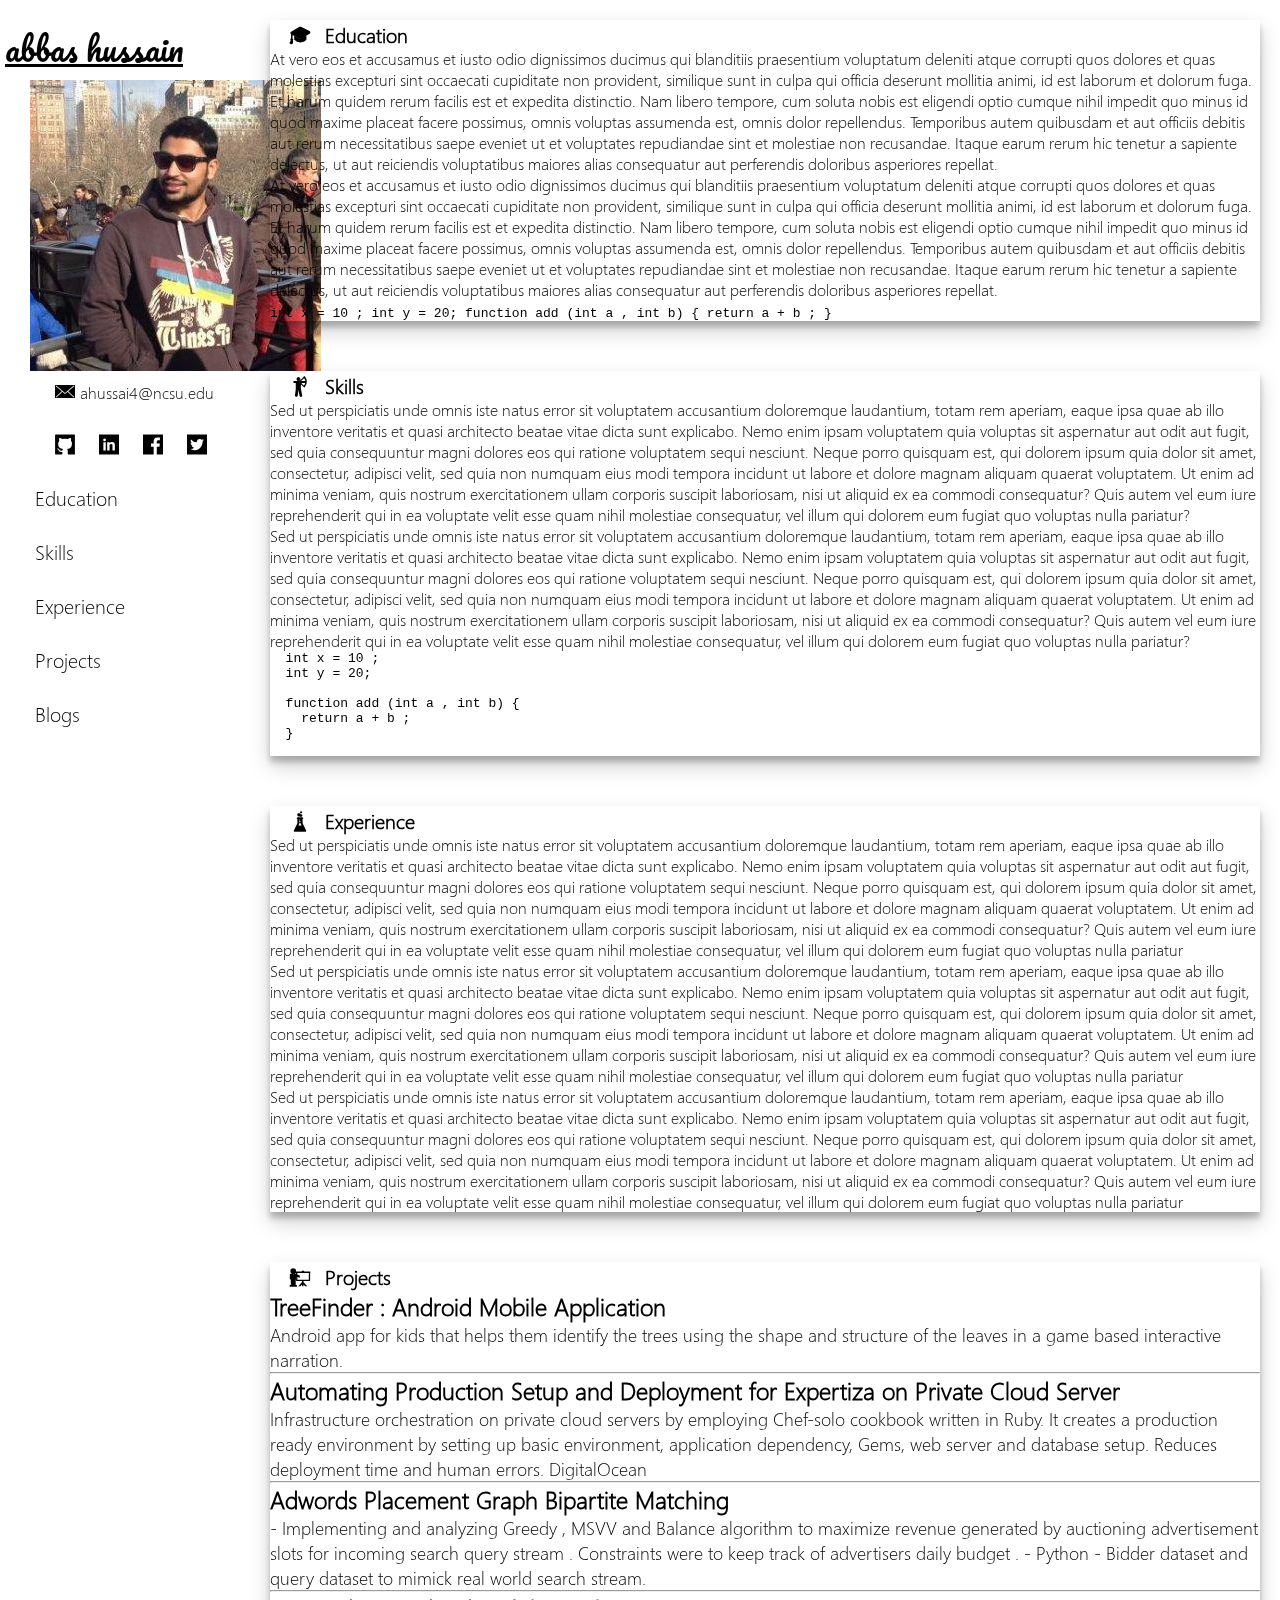
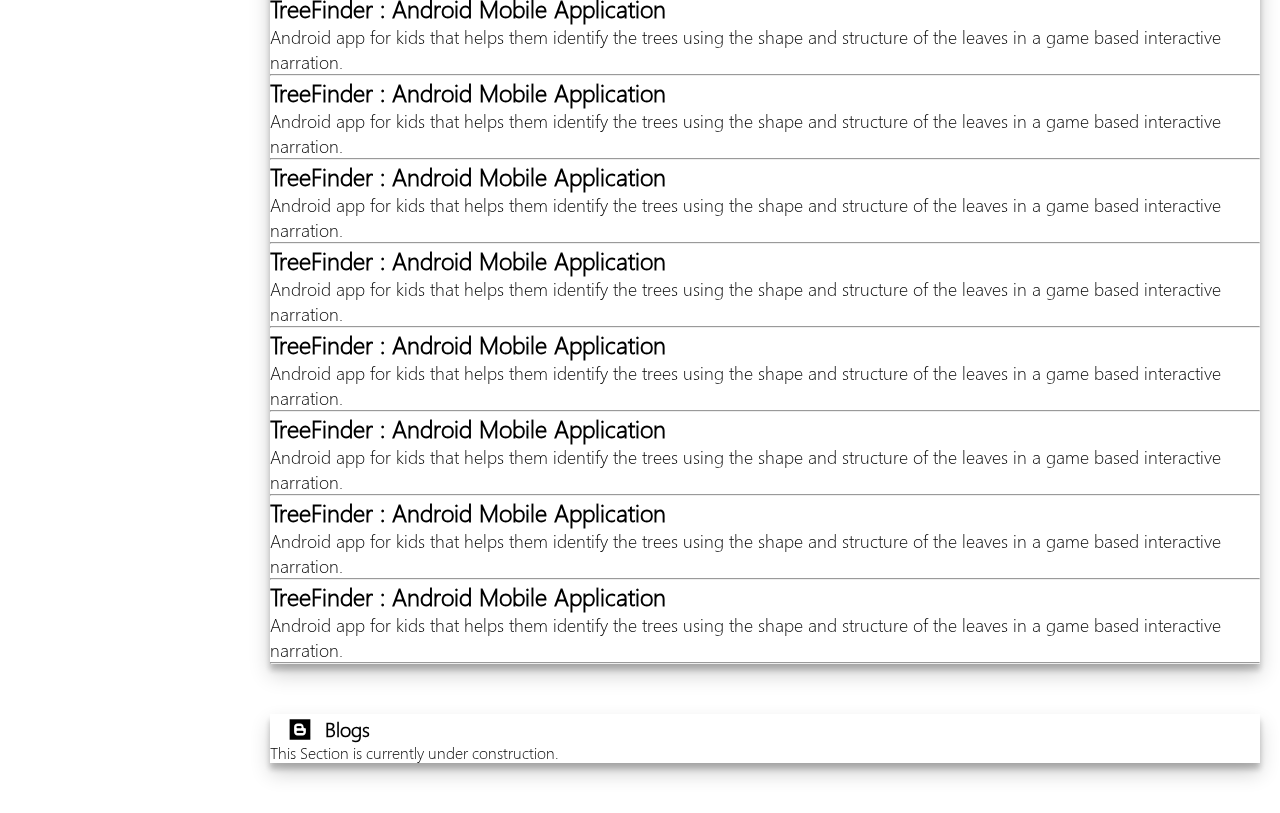
==== commit fa471e0d: "Added index.html after removing abzter.html." ====
--- a/index.html
+++ b/index.html
@@ -44,7 +44,7 @@
               <a href="https://github.com/abzter10690"><span class="flaticon-github-logo-silhouette-in-a-square flaticons"></span></a>
               <a href="https://www.linkedin.com/in/abbashussainncsu"><span class="flaticon-linkedin flaticons"></span></a>
               <a href="#"><span class="flaticon-facebook flaticons"></span></a>
-              <a href="https://twitter.com/Abzter10690"><span class="flaticon-twitter flaticons"></span></a>
+              <a href="https://twitter.com/Abzter10690"><span class="flaticon-twitter flaticons"></span></a>          
             </li>
             <div>
               <ul>
@@ -70,7 +70,19 @@
             </div>
             <div class="panel-body">
               <p>
-                This page is currently under construction. Stay Tuned.
+                At vero eos et accusamus et iusto odio dignissimos ducimus qui blanditiis praesentium voluptatum deleniti atque corrupti quos dolores et quas molestias excepturi sint occaecati cupiditate non provident, similique sunt in culpa qui officia deserunt mollitia animi, id est laborum et dolorum fuga. Et harum quidem rerum facilis est et expedita distinctio. Nam libero tempore, cum soluta nobis est eligendi optio cumque nihil impedit quo minus id quod maxime placeat facere possimus, omnis voluptas assumenda est, omnis dolor repellendus. Temporibus autem quibusdam et aut officiis debitis aut rerum necessitatibus saepe eveniet ut et voluptates repudiandae sint et molestiae non recusandae. Itaque earum rerum hic tenetur a sapiente delectus, ut aut reiciendis voluptatibus maiores alias consequatur aut perferendis doloribus asperiores repellat.
+              </p>
+              <p>
+                At vero eos et accusamus et iusto odio dignissimos ducimus qui blanditiis praesentium voluptatum deleniti atque corrupti quos dolores et quas molestias excepturi sint occaecati cupiditate non provident, similique sunt in culpa qui officia deserunt mollitia animi, id est laborum et dolorum fuga. Et harum quidem rerum facilis est et expedita distinctio. Nam libero tempore, cum soluta nobis est eligendi optio cumque nihil impedit quo minus id quod maxime placeat facere possimus, omnis voluptas assumenda est, omnis dolor repellendus. Temporibus autem quibusdam et aut officiis debitis aut rerum necessitatibus saepe eveniet ut et voluptates repudiandae sint et molestiae non recusandae. Itaque earum rerum hic tenetur a sapiente delectus, ut aut reiciendis voluptatibus maiores alias consequatur aut perferendis doloribus asperiores repellat.
+              </p>
+              <p>
+                <code>
+                  int x = 10 ;
+                  int y = 20;
+                  function add (int a , int b) {
+                    return a + b ;
+                  }
+                </code>
               </p>
             </div>
           </div>
@@ -83,8 +95,21 @@
             </div>
             <div class="panel-body">
               <p>
-                This page is currently under construction. Stay Tuned.
-              </p>
+                Sed ut perspiciatis unde omnis iste natus error sit voluptatem accusantium doloremque laudantium, totam rem aperiam, eaque ipsa quae ab illo inventore veritatis et quasi architecto beatae vitae dicta sunt explicabo. Nemo enim ipsam voluptatem quia voluptas sit aspernatur aut odit aut fugit, sed quia consequuntur magni dolores eos qui ratione voluptatem sequi nesciunt. Neque porro quisquam est, qui dolorem ipsum quia dolor sit amet, consectetur, adipisci velit, sed quia non numquam eius modi tempora incidunt ut labore et dolore magnam aliquam quaerat voluptatem. Ut enim ad minima veniam, quis nostrum exercitationem ullam corporis suscipit laboriosam, nisi ut aliquid ex ea commodi consequatur? Quis autem vel eum iure reprehenderit qui in ea voluptate velit esse quam nihil molestiae consequatur, vel illum qui dolorem eum fugiat quo voluptas nulla pariatur?
+              </p>
+              <p>
+                Sed ut perspiciatis unde omnis iste natus error sit voluptatem accusantium doloremque laudantium, totam rem aperiam, eaque ipsa quae ab illo inventore veritatis et quasi architecto beatae vitae dicta sunt explicabo. Nemo enim ipsam voluptatem quia voluptas sit aspernatur aut odit aut fugit, sed quia consequuntur magni dolores eos qui ratione voluptatem sequi nesciunt. Neque porro quisquam est, qui dolorem ipsum quia dolor sit amet, consectetur, adipisci velit, sed quia non numquam eius modi tempora incidunt ut labore et dolore magnam aliquam quaerat voluptatem. Ut enim ad minima veniam, quis nostrum exercitationem ullam corporis suscipit laboriosam, nisi ut aliquid ex ea commodi consequatur? Quis autem vel eum iure reprehenderit qui in ea voluptate velit esse quam nihil molestiae consequatur, vel illum qui dolorem eum fugiat quo voluptas nulla pariatur?
+              </p>
+                <code>
+                  <pre>
+  int x = 10 ;
+  int y = 20;
+
+  function add (int a , int b) {
+    return a + b ;
+  }
+                  </pre>
+                </code>
             </div>
           </div>
           <div class="panel panel-info card" id="experience">
@@ -96,7 +121,13 @@
             </div>
             <div class="panel-body">
               <p>
-                This page is currently under construction. Stay Tuned.
+                Sed ut perspiciatis unde omnis iste natus error sit voluptatem accusantium doloremque laudantium, totam rem aperiam, eaque ipsa quae ab illo inventore veritatis et quasi architecto beatae vitae dicta sunt explicabo. Nemo enim ipsam voluptatem quia voluptas sit aspernatur aut odit aut fugit, sed quia consequuntur magni dolores eos qui ratione voluptatem sequi nesciunt. Neque porro quisquam est, qui dolorem ipsum quia dolor sit amet, consectetur, adipisci velit, sed quia non numquam eius modi tempora incidunt ut labore et dolore magnam aliquam quaerat voluptatem. Ut enim ad minima veniam, quis nostrum exercitationem ullam corporis suscipit laboriosam, nisi ut aliquid ex ea commodi consequatur? Quis autem vel eum iure reprehenderit qui in ea voluptate velit esse quam nihil molestiae consequatur, vel illum qui dolorem eum fugiat quo voluptas nulla pariatur
+              </p>
+              <p>
+                Sed ut perspiciatis unde omnis iste natus error sit voluptatem accusantium doloremque laudantium, totam rem aperiam, eaque ipsa quae ab illo inventore veritatis et quasi architecto beatae vitae dicta sunt explicabo. Nemo enim ipsam voluptatem quia voluptas sit aspernatur aut odit aut fugit, sed quia consequuntur magni dolores eos qui ratione voluptatem sequi nesciunt. Neque porro quisquam est, qui dolorem ipsum quia dolor sit amet, consectetur, adipisci velit, sed quia non numquam eius modi tempora incidunt ut labore et dolore magnam aliquam quaerat voluptatem. Ut enim ad minima veniam, quis nostrum exercitationem ullam corporis suscipit laboriosam, nisi ut aliquid ex ea commodi consequatur? Quis autem vel eum iure reprehenderit qui in ea voluptate velit esse quam nihil molestiae consequatur, vel illum qui dolorem eum fugiat quo voluptas nulla pariatur
+              </p>
+              <p>
+                Sed ut perspiciatis unde omnis iste natus error sit voluptatem accusantium doloremque laudantium, totam rem aperiam, eaque ipsa quae ab illo inventore veritatis et quasi architecto beatae vitae dicta sunt explicabo. Nemo enim ipsam voluptatem quia voluptas sit aspernatur aut odit aut fugit, sed quia consequuntur magni dolores eos qui ratione voluptatem sequi nesciunt. Neque porro quisquam est, qui dolorem ipsum quia dolor sit amet, consectetur, adipisci velit, sed quia non numquam eius modi tempora incidunt ut labore et dolore magnam aliquam quaerat voluptatem. Ut enim ad minima veniam, quis nostrum exercitationem ullam corporis suscipit laboriosam, nisi ut aliquid ex ea commodi consequatur? Quis autem vel eum iure reprehenderit qui in ea voluptate velit esse quam nihil molestiae consequatur, vel illum qui dolorem eum fugiat quo voluptas nulla pariatur
               </p>
             </div>
           </div>
@@ -111,7 +142,99 @@
               <div class="mypanel">
                 <h2>TreeFinder : Android Mobile Application</h2>
                 <p class="para" style="font-size: 18px;">
-                  Android app for educating children to identify the trees using the
+                  Android app for kids that helps them identify the trees using the
+                  shape and structure of the leaves in a game based interactive
+                  narration.
+                </p>
+                <hr>
+              </div>
+              <div class="mypanel">
+                <h2>Automating Production Setup and Deployment for Expertiza on Private Cloud Server</h2>
+                <p class="para" style="font-size: 18px;">
+                  Infrastructure orchestration on private cloud servers by employing
+                   Chef-solo cookbook written in Ruby. It creates a production ready
+                   environment by setting up basic environment, application dependency,
+                   Gems, web server and database setup. Reduces deployment time and
+                   human errors. DigitalOcean
+                </p>
+                <hr>
+              </div>
+              <div class="mypanel">
+                <h2>Adwords Placement Graph Bipartite Matching</h2>
+                <p class="para" style="font-size: 18px;">
+                  - Implementing and analyzing Greedy , MSVV and Balance algorithm to maximize revenue generated by auctioning advertisement slots for incoming search query stream . Constraints were to keep track of advertisers daily budget .
+                  - Python
+                  - Bidder dataset and query dataset to mimick real world search stream.
+                </p>
+                <hr>
+              </div>
+              <div class="mypanel">
+                <h2>TreeFinder : Android Mobile Application</h2>
+                <p class="para" style="font-size: 18px;">
+                  Android app for kids that helps them identify the trees using the
+                  shape and structure of the leaves in a game based interactive
+                  narration.
+                </p>
+                <hr>
+              </div>
+              <div class="mypanel">
+                <h2>TreeFinder : Android Mobile Application</h2>
+                <p class="para" style="font-size: 18px;">
+                  Android app for kids that helps them identify the trees using the
+                  shape and structure of the leaves in a game based interactive
+                  narration.
+                </p>
+                <hr>
+              </div>
+              <div class="mypanel">
+                <h2>TreeFinder : Android Mobile Application</h2>
+                <p class="para" style="font-size: 18px;">
+                  Android app for kids that helps them identify the trees using the
+                  shape and structure of the leaves in a game based interactive
+                  narration.
+                </p>
+                <hr>
+              </div>
+              <div class="mypanel">
+                <h2>TreeFinder : Android Mobile Application</h2>
+                <p class="para" style="font-size: 18px;">
+                  Android app for kids that helps them identify the trees using the
+                  shape and structure of the leaves in a game based interactive
+                  narration.
+                </p>
+                <hr>
+              </div>
+              <div class="mypanel">
+                <h2>TreeFinder : Android Mobile Application</h2>
+                <p class="para" style="font-size: 18px;">
+                  Android app for kids that helps them identify the trees using the
+                  shape and structure of the leaves in a game based interactive
+                  narration.
+                </p>
+                <hr>
+              </div>
+              <div class="mypanel">
+                <h2>TreeFinder : Android Mobile Application</h2>
+                <p class="para" style="font-size: 18px;">
+                  Android app for kids that helps them identify the trees using the
+                  shape and structure of the leaves in a game based interactive
+                  narration.
+                </p>
+                <hr>
+              </div>
+              <div class="mypanel">
+                <h2>TreeFinder : Android Mobile Application</h2>
+                <p class="para" style="font-size: 18px;">
+                  Android app for kids that helps them identify the trees using the
+                  shape and structure of the leaves in a game based interactive
+                  narration.
+                </p>
+                <hr>
+              </div>
+              <div class="mypanel">
+                <h2>TreeFinder : Android Mobile Application</h2>
+                <p class="para" style="font-size: 18px;">
+                  Android app for kids that helps them identify the trees using the
                   shape and structure of the leaves in a game based interactive
                   narration.
                 </p>
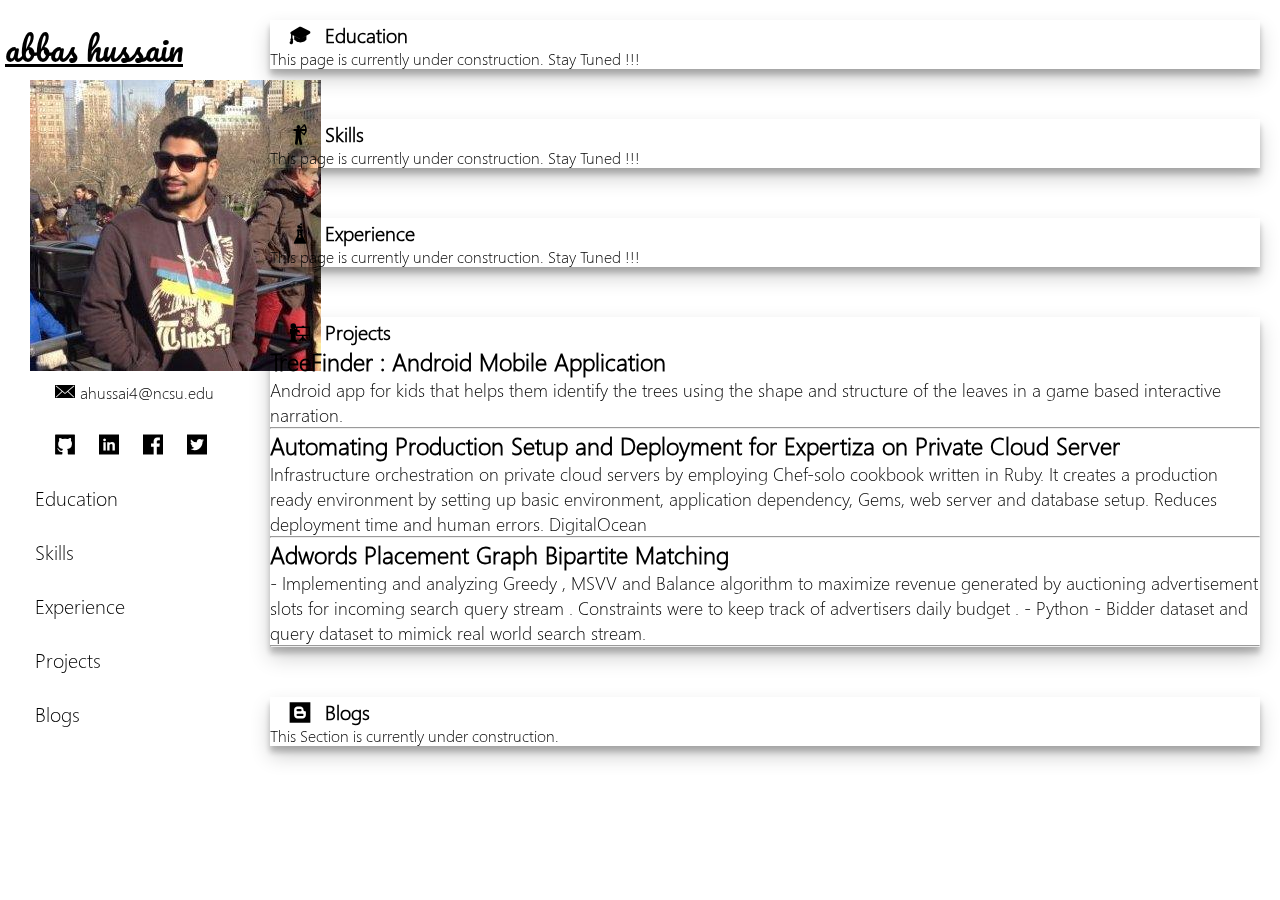
==== commit ad612e7d: "Removed Lorem ipsum from Eduaction , Skills and Projects section" ====
--- a/index.html
+++ b/index.html
@@ -44,7 +44,7 @@
               <a href="https://github.com/abzter10690"><span class="flaticon-github-logo-silhouette-in-a-square flaticons"></span></a>
               <a href="https://www.linkedin.com/in/abbashussainncsu"><span class="flaticon-linkedin flaticons"></span></a>
               <a href="#"><span class="flaticon-facebook flaticons"></span></a>
-              <a href="https://twitter.com/Abzter10690"><span class="flaticon-twitter flaticons"></span></a>          
+              <a href="https://twitter.com/Abzter10690"><span class="flaticon-twitter flaticons"></span></a>
             </li>
             <div>
               <ul>
@@ -70,19 +70,7 @@
             </div>
             <div class="panel-body">
               <p>
-                At vero eos et accusamus et iusto odio dignissimos ducimus qui blanditiis praesentium voluptatum deleniti atque corrupti quos dolores et quas molestias excepturi sint occaecati cupiditate non provident, similique sunt in culpa qui officia deserunt mollitia animi, id est laborum et dolorum fuga. Et harum quidem rerum facilis est et expedita distinctio. Nam libero tempore, cum soluta nobis est eligendi optio cumque nihil impedit quo minus id quod maxime placeat facere possimus, omnis voluptas assumenda est, omnis dolor repellendus. Temporibus autem quibusdam et aut officiis debitis aut rerum necessitatibus saepe eveniet ut et voluptates repudiandae sint et molestiae non recusandae. Itaque earum rerum hic tenetur a sapiente delectus, ut aut reiciendis voluptatibus maiores alias consequatur aut perferendis doloribus asperiores repellat.
-              </p>
-              <p>
-                At vero eos et accusamus et iusto odio dignissimos ducimus qui blanditiis praesentium voluptatum deleniti atque corrupti quos dolores et quas molestias excepturi sint occaecati cupiditate non provident, similique sunt in culpa qui officia deserunt mollitia animi, id est laborum et dolorum fuga. Et harum quidem rerum facilis est et expedita distinctio. Nam libero tempore, cum soluta nobis est eligendi optio cumque nihil impedit quo minus id quod maxime placeat facere possimus, omnis voluptas assumenda est, omnis dolor repellendus. Temporibus autem quibusdam et aut officiis debitis aut rerum necessitatibus saepe eveniet ut et voluptates repudiandae sint et molestiae non recusandae. Itaque earum rerum hic tenetur a sapiente delectus, ut aut reiciendis voluptatibus maiores alias consequatur aut perferendis doloribus asperiores repellat.
-              </p>
-              <p>
-                <code>
-                  int x = 10 ;
-                  int y = 20;
-                  function add (int a , int b) {
-                    return a + b ;
-                  }
-                </code>
+                This page is currently under construction. Stay Tuned !!!
               </p>
             </div>
           </div>
@@ -95,21 +83,8 @@
             </div>
             <div class="panel-body">
               <p>
-                Sed ut perspiciatis unde omnis iste natus error sit voluptatem accusantium doloremque laudantium, totam rem aperiam, eaque ipsa quae ab illo inventore veritatis et quasi architecto beatae vitae dicta sunt explicabo. Nemo enim ipsam voluptatem quia voluptas sit aspernatur aut odit aut fugit, sed quia consequuntur magni dolores eos qui ratione voluptatem sequi nesciunt. Neque porro quisquam est, qui dolorem ipsum quia dolor sit amet, consectetur, adipisci velit, sed quia non numquam eius modi tempora incidunt ut labore et dolore magnam aliquam quaerat voluptatem. Ut enim ad minima veniam, quis nostrum exercitationem ullam corporis suscipit laboriosam, nisi ut aliquid ex ea commodi consequatur? Quis autem vel eum iure reprehenderit qui in ea voluptate velit esse quam nihil molestiae consequatur, vel illum qui dolorem eum fugiat quo voluptas nulla pariatur?
+                This page is currently under construction. Stay Tuned !!!
               </p>
-              <p>
-                Sed ut perspiciatis unde omnis iste natus error sit voluptatem accusantium doloremque laudantium, totam rem aperiam, eaque ipsa quae ab illo inventore veritatis et quasi architecto beatae vitae dicta sunt explicabo. Nemo enim ipsam voluptatem quia voluptas sit aspernatur aut odit aut fugit, sed quia consequuntur magni dolores eos qui ratione voluptatem sequi nesciunt. Neque porro quisquam est, qui dolorem ipsum quia dolor sit amet, consectetur, adipisci velit, sed quia non numquam eius modi tempora incidunt ut labore et dolore magnam aliquam quaerat voluptatem. Ut enim ad minima veniam, quis nostrum exercitationem ullam corporis suscipit laboriosam, nisi ut aliquid ex ea commodi consequatur? Quis autem vel eum iure reprehenderit qui in ea voluptate velit esse quam nihil molestiae consequatur, vel illum qui dolorem eum fugiat quo voluptas nulla pariatur?
-              </p>
-                <code>
-                  <pre>
-  int x = 10 ;
-  int y = 20;
-
-  function add (int a , int b) {
-    return a + b ;
-  }
-                  </pre>
-                </code>
             </div>
           </div>
           <div class="panel panel-info card" id="experience">
@@ -121,13 +96,7 @@
             </div>
             <div class="panel-body">
               <p>
-                Sed ut perspiciatis unde omnis iste natus error sit voluptatem accusantium doloremque laudantium, totam rem aperiam, eaque ipsa quae ab illo inventore veritatis et quasi architecto beatae vitae dicta sunt explicabo. Nemo enim ipsam voluptatem quia voluptas sit aspernatur aut odit aut fugit, sed quia consequuntur magni dolores eos qui ratione voluptatem sequi nesciunt. Neque porro quisquam est, qui dolorem ipsum quia dolor sit amet, consectetur, adipisci velit, sed quia non numquam eius modi tempora incidunt ut labore et dolore magnam aliquam quaerat voluptatem. Ut enim ad minima veniam, quis nostrum exercitationem ullam corporis suscipit laboriosam, nisi ut aliquid ex ea commodi consequatur? Quis autem vel eum iure reprehenderit qui in ea voluptate velit esse quam nihil molestiae consequatur, vel illum qui dolorem eum fugiat quo voluptas nulla pariatur
-              </p>
-              <p>
-                Sed ut perspiciatis unde omnis iste natus error sit voluptatem accusantium doloremque laudantium, totam rem aperiam, eaque ipsa quae ab illo inventore veritatis et quasi architecto beatae vitae dicta sunt explicabo. Nemo enim ipsam voluptatem quia voluptas sit aspernatur aut odit aut fugit, sed quia consequuntur magni dolores eos qui ratione voluptatem sequi nesciunt. Neque porro quisquam est, qui dolorem ipsum quia dolor sit amet, consectetur, adipisci velit, sed quia non numquam eius modi tempora incidunt ut labore et dolore magnam aliquam quaerat voluptatem. Ut enim ad minima veniam, quis nostrum exercitationem ullam corporis suscipit laboriosam, nisi ut aliquid ex ea commodi consequatur? Quis autem vel eum iure reprehenderit qui in ea voluptate velit esse quam nihil molestiae consequatur, vel illum qui dolorem eum fugiat quo voluptas nulla pariatur
-              </p>
-              <p>
-                Sed ut perspiciatis unde omnis iste natus error sit voluptatem accusantium doloremque laudantium, totam rem aperiam, eaque ipsa quae ab illo inventore veritatis et quasi architecto beatae vitae dicta sunt explicabo. Nemo enim ipsam voluptatem quia voluptas sit aspernatur aut odit aut fugit, sed quia consequuntur magni dolores eos qui ratione voluptatem sequi nesciunt. Neque porro quisquam est, qui dolorem ipsum quia dolor sit amet, consectetur, adipisci velit, sed quia non numquam eius modi tempora incidunt ut labore et dolore magnam aliquam quaerat voluptatem. Ut enim ad minima veniam, quis nostrum exercitationem ullam corporis suscipit laboriosam, nisi ut aliquid ex ea commodi consequatur? Quis autem vel eum iure reprehenderit qui in ea voluptate velit esse quam nihil molestiae consequatur, vel illum qui dolorem eum fugiat quo voluptas nulla pariatur
+                This page is currently under construction. Stay Tuned !!!
               </p>
             </div>
           </div>
@@ -168,78 +137,6 @@
                 </p>
                 <hr>
               </div>
-              <div class="mypanel">
-                <h2>TreeFinder : Android Mobile Application</h2>
-                <p class="para" style="font-size: 18px;">
-                  Android app for kids that helps them identify the trees using the
-                  shape and structure of the leaves in a game based interactive
-                  narration.
-                </p>
-                <hr>
-              </div>
-              <div class="mypanel">
-                <h2>TreeFinder : Android Mobile Application</h2>
-                <p class="para" style="font-size: 18px;">
-                  Android app for kids that helps them identify the trees using the
-                  shape and structure of the leaves in a game based interactive
-                  narration.
-                </p>
-                <hr>
-              </div>
-              <div class="mypanel">
-                <h2>TreeFinder : Android Mobile Application</h2>
-                <p class="para" style="font-size: 18px;">
-                  Android app for kids that helps them identify the trees using the
-                  shape and structure of the leaves in a game based interactive
-                  narration.
-                </p>
-                <hr>
-              </div>
-              <div class="mypanel">
-                <h2>TreeFinder : Android Mobile Application</h2>
-                <p class="para" style="font-size: 18px;">
-                  Android app for kids that helps them identify the trees using the
-                  shape and structure of the leaves in a game based interactive
-                  narration.
-                </p>
-                <hr>
-              </div>
-              <div class="mypanel">
-                <h2>TreeFinder : Android Mobile Application</h2>
-                <p class="para" style="font-size: 18px;">
-                  Android app for kids that helps them identify the trees using the
-                  shape and structure of the leaves in a game based interactive
-                  narration.
-                </p>
-                <hr>
-              </div>
-              <div class="mypanel">
-                <h2>TreeFinder : Android Mobile Application</h2>
-                <p class="para" style="font-size: 18px;">
-                  Android app for kids that helps them identify the trees using the
-                  shape and structure of the leaves in a game based interactive
-                  narration.
-                </p>
-                <hr>
-              </div>
-              <div class="mypanel">
-                <h2>TreeFinder : Android Mobile Application</h2>
-                <p class="para" style="font-size: 18px;">
-                  Android app for kids that helps them identify the trees using the
-                  shape and structure of the leaves in a game based interactive
-                  narration.
-                </p>
-                <hr>
-              </div>
-              <div class="mypanel">
-                <h2>TreeFinder : Android Mobile Application</h2>
-                <p class="para" style="font-size: 18px;">
-                  Android app for kids that helps them identify the trees using the
-                  shape and structure of the leaves in a game based interactive
-                  narration.
-                </p>
-                <hr>
-              </div>
             </div>
           </div>
           <div class="panel panel-primary card" id="blogs">
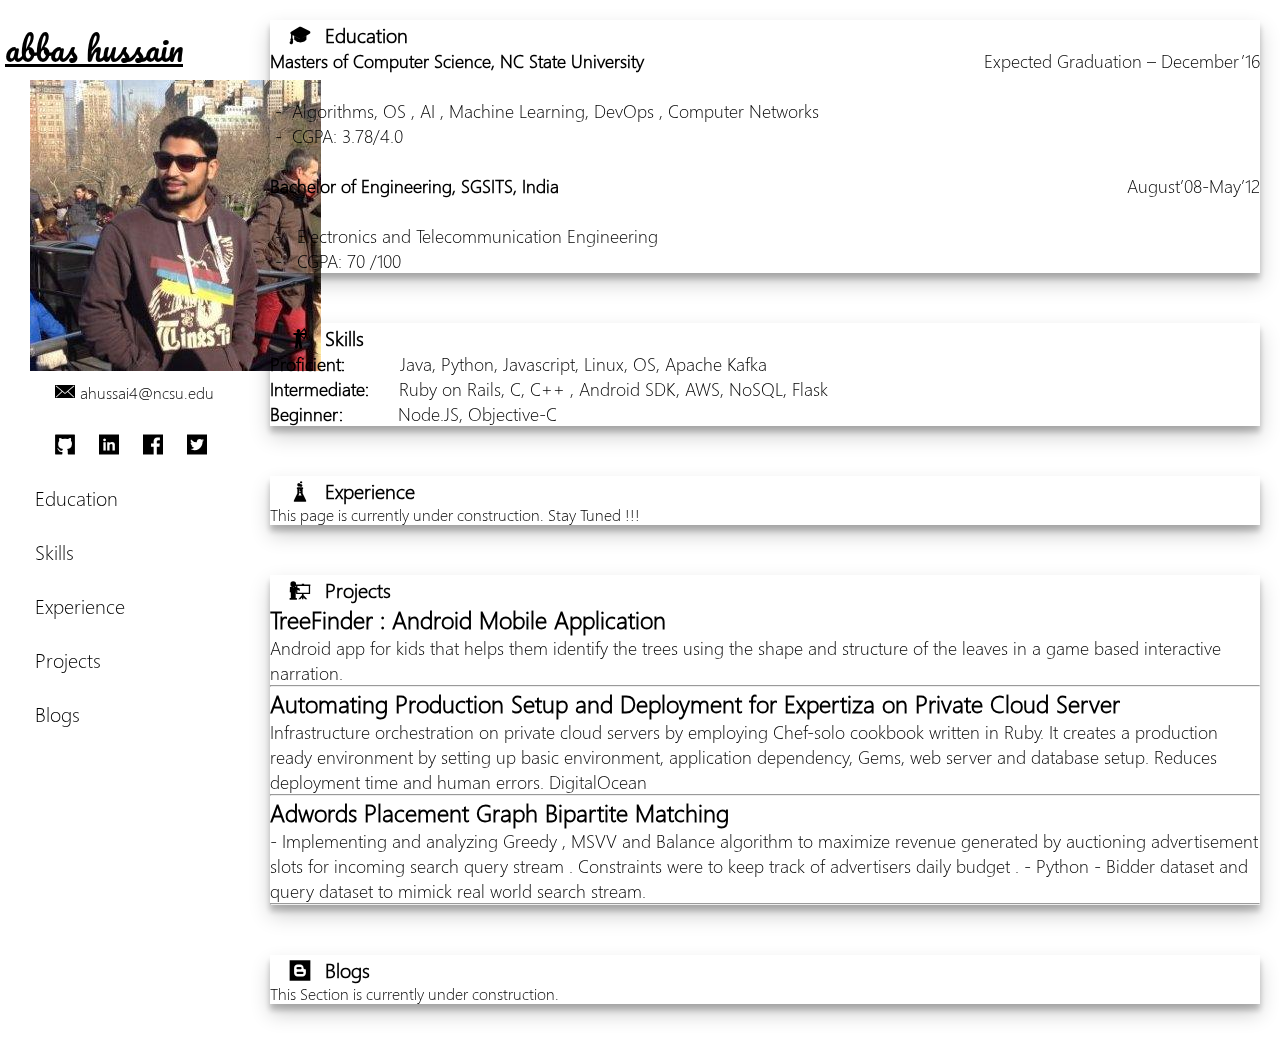
==== commit 8f225cb2: "Added content to Education and Skills sections" ====
--- a/index.html
+++ b/index.html
@@ -68,10 +68,20 @@
                 Education
               </h3>
             </div>
-            <div class="panel-body">
-              <p>
-                This page is currently under construction. Stay Tuned !!!
-              </p>
+            <div class="panel-body" style="font-size: 18px;">
+              <div>
+                <b>Masters of Computer Science, NC State University</b> <span style="float:right">Expected Graduation – December’16</span><br/>
+                <br>
+                <span>&nbsp;- &nbsp;Algorithms, OS , AI , Machine Learning, DevOps , Computer Networks</span><br>
+                <span>&nbsp;- &nbsp;CGPA: 3.78/4.0</span><br>
+              </div>
+              <br>
+              <div>
+                <b>Bachelor of Engineering, SGSITS, India</b> <span style="float:right">August’08-May’12</span><br>
+                <br>
+                <span>&nbsp;- &nbsp; Electronics and Telecommunication Engineering</span><br>
+                <span>&nbsp;- &nbsp; CGPA: 70 /100</span><br>
+              </div>
             </div>
           </div>
           <div class="panel panel-danger card" id="skills">
@@ -82,8 +92,17 @@
               </h3>
             </div>
             <div class="panel-body">
-              <p>
-                This page is currently under construction. Stay Tuned !!!
+              <p style="font-size: 18px;">
+                <b>Proficient:</b> &nbsp;&nbsp;&nbsp;&nbsp;&nbsp;&nbsp;&nbsp;&nbsp;&nbsp;
+                Java, Python, Javascript, Linux, OS, Apache Kafka
+              </p>
+              <p style="font-size: 18px;">
+                <b>Intermediate:</b>  &nbsp;&nbsp;&nbsp;&nbsp;
+                Ruby on Rails, C, C++ , Android SDK, AWS, NoSQL, Flask
+              </p>
+              <p style="font-size: 18px;">
+                <b>Beginner:</b> &nbsp;&nbsp;&nbsp;&nbsp;&nbsp;&nbsp;&nbsp;&nbsp;&nbsp;
+                Node.JS, Objective-C
               </p>
             </div>
           </div>
--- a/abzter.css
+++ b/abzter.css
@@ -73,7 +73,7 @@
 
 .list-navigation:hover{
   padding-left: 25px;
-  background: #ffffff ;
+  background: #E0E0E0;
 
   /*border-left: 4px solid #000 ;*/
 }
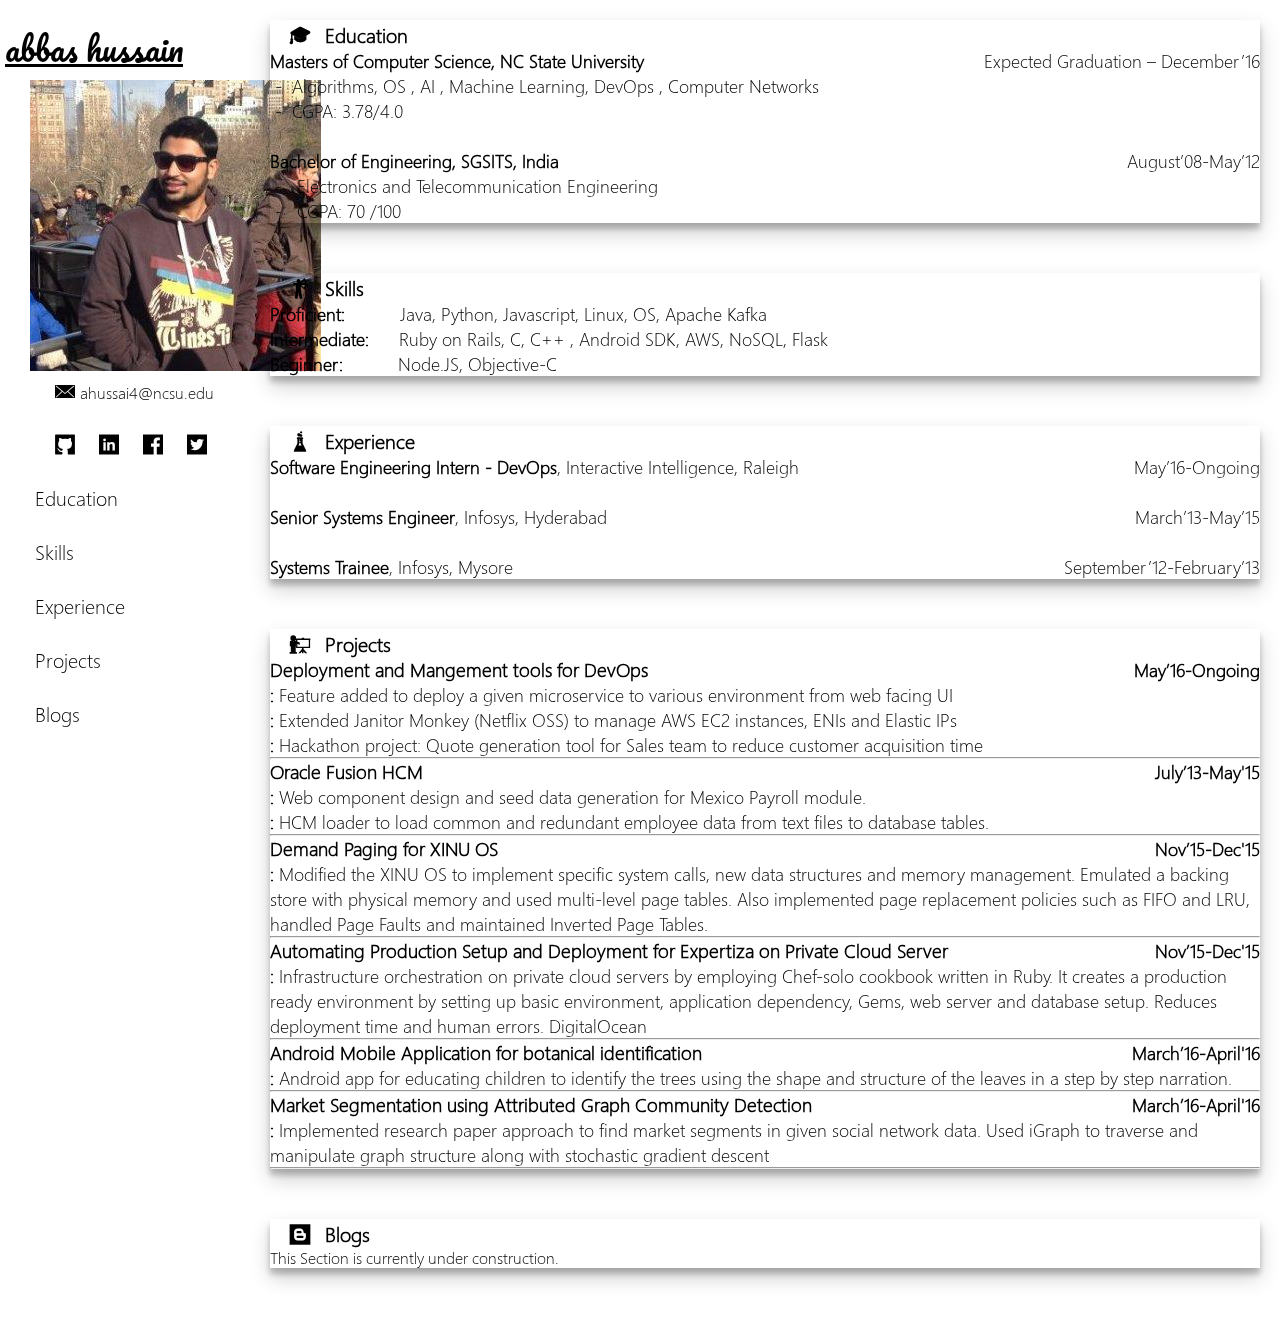
==== commit d5659e70: "Added content to Experience and Projects section. More Formatting" ====
--- a/index.html
+++ b/index.html
@@ -71,14 +71,12 @@
             <div class="panel-body" style="font-size: 18px;">
               <div>
                 <b>Masters of Computer Science, NC State University</b> <span style="float:right">Expected Graduation – December’16</span><br/>
-                <br>
                 <span>&nbsp;- &nbsp;Algorithms, OS , AI , Machine Learning, DevOps , Computer Networks</span><br>
                 <span>&nbsp;- &nbsp;CGPA: 3.78/4.0</span><br>
               </div>
               <br>
               <div>
                 <b>Bachelor of Engineering, SGSITS, India</b> <span style="float:right">August’08-May’12</span><br>
-                <br>
                 <span>&nbsp;- &nbsp; Electronics and Telecommunication Engineering</span><br>
                 <span>&nbsp;- &nbsp; CGPA: 70 /100</span><br>
               </div>
@@ -113,10 +111,12 @@
                 Experience
               </h3>
             </div>
-            <div class="panel-body">
-              <p>
-                This page is currently under construction. Stay Tuned !!!
-              </p>
+            <div class="panel-body" style="font-size: 18px;">
+            <b>Software Engineering Intern - DevOps</b>, Interactive Intelligence, Raleigh <span style="float:right">May’16-Ongoing</span><br>
+            <br>
+            <b>Senior Systems Engineer</b>, Infosys, Hyderabad<span style="float:right">March’13-May’15</span><br>
+            <br>
+            <b>Systems Trainee</b>, Infosys, Mysore<span style="float:right">September’12-February’13</span><br>
             </div>
           </div>
           <div class="panel panel-warning card" id="projects">
@@ -128,32 +128,54 @@
             </div>
             <div class="panel-body">
               <div class="mypanel">
-                <h2>TreeFinder : Android Mobile Application</h2>
-                <p class="para" style="font-size: 18px;">
-                  Android app for kids that helps them identify the trees using the
-                  shape and structure of the leaves in a game based interactive
-                  narration.
-                </p>
-                <hr>
-              </div>
-              <div class="mypanel">
-                <h2>Automating Production Setup and Deployment for Expertiza on Private Cloud Server</h2>
-                <p class="para" style="font-size: 18px;">
-                  Infrastructure orchestration on private cloud servers by employing
+                <h3><b>Deployment and Mangement tools for DevOps</b><span style="float:right;font-size: 18px;">May’16-Ongoing</span><br></h3>
+                <div class="para" style="font-size: 18px;">
+                  <span><b>:</b> Feature added to deploy a given microservice to various environment from web facing UI</span><br>
+                  <span><b>:</b> Extended Janitor Monkey (Netflix OSS) to manage AWS EC2 instances, ENIs and Elastic IPs</span><br>
+                  <span><b>:</b> Hackathon project: Quote generation tool for Sales team to reduce customer acquisition time</span><br>
+                </div>
+                <hr>
+              </div>
+              <div class="mypanel">
+                <h3><b>Oracle Fusion HCM</b><span style="float:right;font-size: 18px;">July’13-May'15</span><br></h3>
+                <div class="para" style="font-size: 18px;">
+                  <span><b>:</b> Web component design and seed data generation for Mexico Payroll module.</span><br>
+                  <span><b>:</b> HCM loader to load common and redundant employee data from text files to database tables.</span><br>
+                </div>
+                <hr>
+              </div>
+              <div class="mypanel">
+                <h3><b>Demand Paging for XINU OS</b><span style="float:right;font-size: 18px;">Nov’15-Dec'15</span><br></h3>
+                <div class="para" style="font-size: 18px;">
+                  <span><b>:</b> Modified the XINU OS to implement specific system calls, new data structures and memory management.
+                    Emulated a backing store with physical memory and used multi-level page tables.
+                    Also implemented page replacement policies such as FIFO and LRU, handled Page Faults and maintained Inverted Page Tables.</span><br>
+                </div>
+                <hr>
+              </div>
+              <div class="mypanel">
+                <h3><b>Automating Production Setup and Deployment for Expertiza on Private Cloud Server</b><span style="float:right;font-size: 18px;">Nov’15-Dec'15</span><br></h3>
+                <div class="para" style="font-size: 18px;">
+                  <span><b>:</b> Infrastructure orchestration on private cloud servers by employing
                    Chef-solo cookbook written in Ruby. It creates a production ready
                    environment by setting up basic environment, application dependency,
                    Gems, web server and database setup. Reduces deployment time and
-                   human errors. DigitalOcean
-                </p>
-                <hr>
-              </div>
-              <div class="mypanel">
-                <h2>Adwords Placement Graph Bipartite Matching</h2>
-                <p class="para" style="font-size: 18px;">
-                  - Implementing and analyzing Greedy , MSVV and Balance algorithm to maximize revenue generated by auctioning advertisement slots for incoming search query stream . Constraints were to keep track of advertisers daily budget .
-                  - Python
-                  - Bidder dataset and query dataset to mimick real world search stream.
-                </p>
+                   human errors. DigitalOcean</span><br>
+                </div>
+                <hr>
+              </div>
+              <div class="mypanel">
+                <h3><b>Android Mobile Application for botanical identification</b><span style="float:right;font-size: 18px;">March’16-April'16</span><br></h3>
+                <div class="para" style="font-size: 18px;">
+                  <span><b>:</b> Android app for educating children to identify the trees using the shape and structure of the leaves in a step by step narration.</span><br>
+                </div>
+                <hr>
+              </div>
+              <div class="mypanel">
+                <h3><b>Market Segmentation using Attributed Graph Community Detection</b><span style="float:right;font-size: 18px;">March’16-April'16</span><br></h3>
+                <div class="para" style="font-size: 18px;">
+                  <span><b>:</b> Implemented research paper approach to find market segments in given social network data. Used iGraph to traverse and manipulate graph structure along with stochastic gradient descent</span><br>
+                </div>
                 <hr>
               </div>
             </div>
